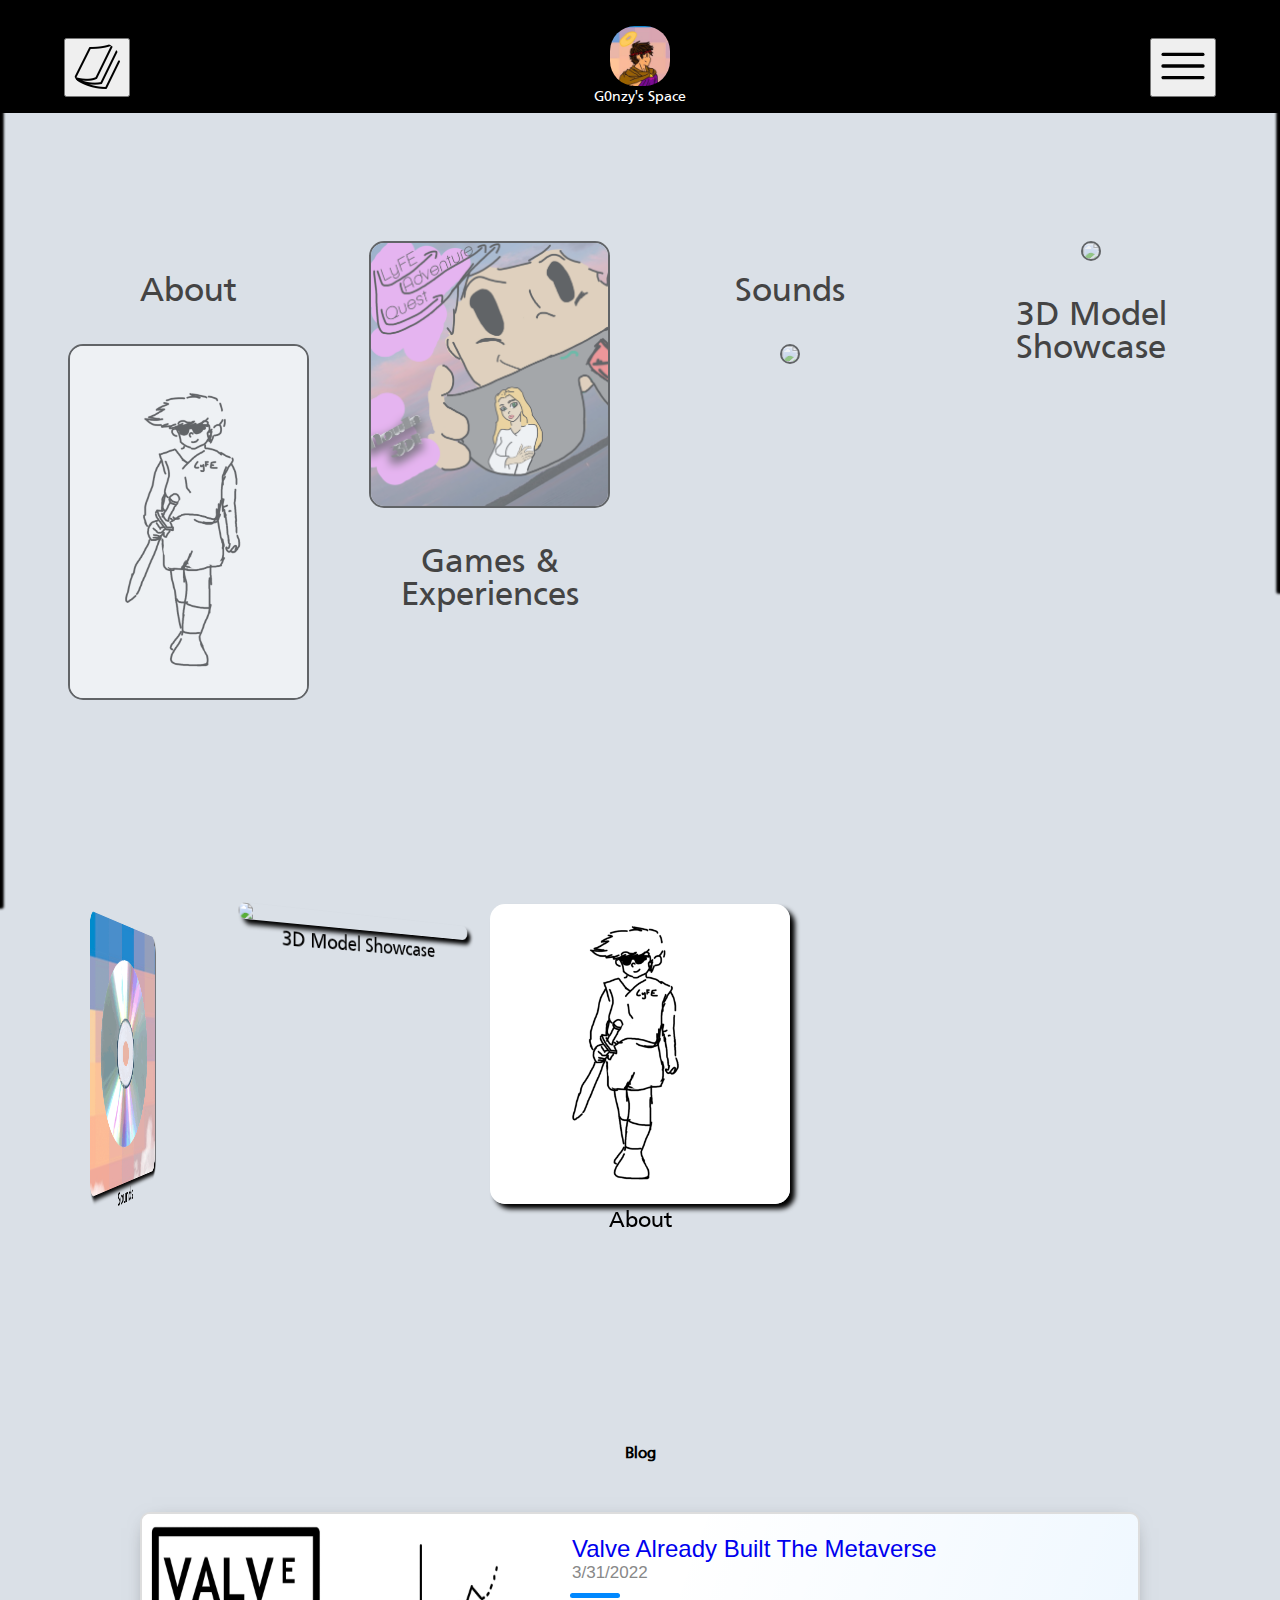
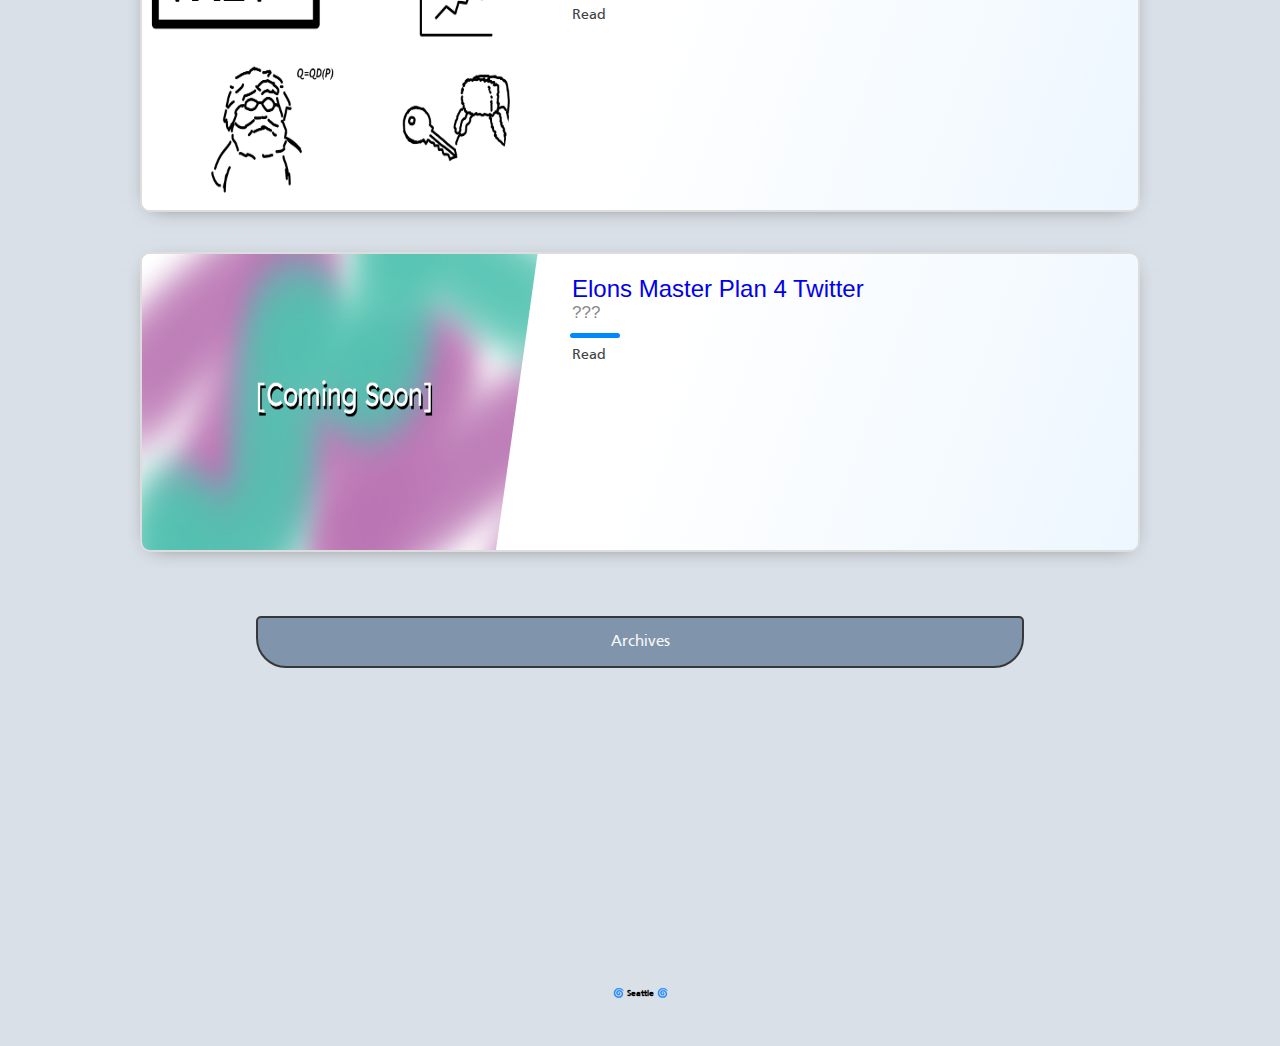
==== index.html @ b40c7e5c "whoa there buddy" ====
<!DOCTYPE html>
<html lang="en">
<head>
    <meta charset="UTF-8">
    <meta http-equiv="X-UA-Compatible" content="IE=edge">
    <meta name="viewport" content="width=device-width, initial-scale=1.0">
    <title>/ G 0 n Z y /</title>
    <link rel="stylesheet" href="./sand.css">
    <link rel="stylesheet" href="https://unpkg.com/swiper/swiper-bundle.min.css"/>
    <link rel="icon" href="./img/iconHalo.png">
  
</head>
<body>
    

<!-- 
  Cache Busting
  https://stackoverflow.com/questions/7671168/why-adding-version-number-to-css-file-path
 -->
  
<!-- HEADER -->

<div class="navBarMain"  >

    <div class="navbar navB1">
       <button class="linkBoi"  onclick="openNav()">
            <img class="headerImgL" src="./img/navIcons/icons8-magazine-100.png"> 
            
       </button>
       <p class="headerTxtSpace">G0nzy</p>   
      </div>


      <div class="navbar navB2">
        <a class="linkBoi" href="./index.html">
            <img class="headerImg" src="./img/iconHalo.png">  
            <p class="headerTxt">G0nzy's Space</p>  
        </a> 
        <!-- <a class="linkBoi" href="#news">News</a>
        <a class="linkBoi" href="#contact">Contact</a> -->
      </div>


      <div class="navbar navB3">
        <button class="linkBoi" onclick="openNav1()">
            <img class="headerImgR" src="./img/navIcons/icons8-menu-90.svg"> 
              
        </button> 
        <p class="headerTxtSpace">G0nzy</p>   
        <!-- <a class="linkBoi" href="#news">News</a>
        <a class="linkBoi" href="#contact">Contact</a> -->
      </div>
    
    </div>
    
    
<!-- LEFT SIDE NAV -->


<div id="mySidebar" class="sidebar">
  <a href="javascript:void(0)" class="closebtn" onclick="closeNav()">&times;</a>
  <div >
  <p id="slideHeading">🚀Announcements🚀</p>
  <hr class="slideDivider">
</div>

<div class="zigZag">
  <!-- <p class="announceHeader">nothing to see here ;)</p> -->
  



<div class="projcard-container">
		
  <a class="cardLink" href="./test.html">  
    <div  class="projcard projcard-red">
      <div class="projcard-innerbox">
        <img class="projcard-img" src="./img/blogArt/valveMeta.jpg" />
        <div class="projcard-textbox">
          <div class="projcard-title">Valve Meta</div>
          <div class="projcard-subtitle">5/3/2022</div>
          <div class="projcard-bar"></div>
          <div class="projcard-description">Read</div>
          <!-- <div class="projcard-tagbox">
            <span class="projcard-tag">PHP</span>
            <span class="projcard-tag">SQL</span>
            <span class="projcard-tag">Database</span>
          </div> -->
        </div>
      </div>
    </div>
  </a>

</div>


<div class="blogCardsGO">

  <div class="card">
    <a class="cardLink" href="./test.html">
      <img class="blogImgGO" src="./img/blogArt/valveMeta.jpg">
      <p class="blogDate">5/3/2022</p>
      <p class="blogTitle">Valves Metaverse</p>
    </a>
  </div>


</div>
</div>

</div>


<!-- END OF LEFT SIDE NAV -->




<!-- RIGHT SIDE NAV -->


<div id="mySidebar1" class="sidebar1">
  <a href="javascript:void(0)" class="closebtn1" onclick="closeNav1()">&times;</a>

  <div >
    <div class="linkMenu">
  <a  id="redfinger" href="./aboutMeNew.html"> About Me </a>
</div>

<div class="linkMenu">
  <a  id="redfinger" href="./test.html"> Games & Experiences </a>
</div>

  <div class="linkMenu">
  <a  id="redfinger" href="./test.html"> Sounds </a>
</div>

  <div class="linkMenu">
  <a id="redfinger" href="./test.html"> 3D Model Showcase </a>
</div>

  <div class="linkMenu goldfinger">
  <a id="redfinger" href="./newLinkTree.html"> Link Tree </a>
</div>

</div>


</div>


<!-- End of Header -->









    

<!-- SUBHEADING SOME CONTACT INFO -->
          <!-- <div>
             <p class='fade-in'id="mainSubHead1">Web Spaces // Mixed Reality Experiences</p>
             <p class='fade-in'id="mainSubHead2">Web3 & Metaverse Development</p>
             <hr class='fade-in'id="subUnder">
         </div> 
 -->

        


        <!-- Mobile Sub Head -->
        
  <!-- <p id="headerText" class="fade-in">WEB SPACES // MIXED REALITY EXPERIENCES</p>		
  <p id="underHeaderText" class="fade-in">WEB3 & METAVERSE DEVELOPMENT</p>		
  </div> -->



  
<!-- END OF HEADER -->
<!-- END OF SUBHEADING CONTACT -->






<!-- PORTALS -->

<div class="containerMan">

    <div class="column portalHover">
          <p class="portalText">About</p>
          <img id="portalSector1"  src="./img/heroCopy.png" onclick="window.location.href='./aboutMeNew.html';">
          </div>
    
    <div class="column portalHover">
          <img id="portalSector2"src="./img/nowIn3D.png" onclick="window.location.href='./test.html';">
          <p class="portalText">Games & Experiences</p>
          </div>
             
    <div class="column portalHover"> <p class="portalText">Sounds</p>
          <img id="portalSector3"src="./img/cd.gif" onclick="window.location.href='./test.html';">
          </div> 
    
    <div class="column portalHover"> <img  id="portalSector4" src="./img/models/placeHolder.gif" onclick="window.location.href='./test.html';">
          <p class="portalText">3D Model Showcase</p>
          </div> 
  
  </div>



 <!-- SWIPER -->
 <div class="swiper mySwiper">
  <div class="swiper-wrapper">
    <div class="swiper-slide">
      <a href="./aboutMeNew.html"> <img class="fade-in swiperImg"src="./img/mobileImg/hero.png" /> </a>
      <p id="portalTag" class="fade-in">About</p>
    </div>
    <div class="swiper-slide">
     <a href="./test.html"> <img class="fade-in swiperImg" src="./img/mobileImg/questGO.png" /> </a>
      <p id="portalTag" class="fade-in">Games & Experiences</p>
    </div>
    <div class="swiper-slide">
      <a href="./test.html"> <img class="fade-in swiperImg"src="./img/mobileImg/cdGO.gif"> </a>
      <p id="portalTag"class="fade-in">Sounds</p>
    </div>
    <div class="swiper-slide">
      <a href="./test.html"> <img class="fade-in swiperImg" src="./img/models/placeHolder.gif" /> </a>
      <p id="portalTag"class="fade-in">3D Model Showcase</p>
    </div>
  </div>
</div>



<!-- **Swiper CSS needs to stay here for some reason** -->
<style>
  .swiper {
  width: 100%;
  padding-top: 50px;
  padding-bottom: 50px;
  
  
}

.swiper-slide {
  background-position: center;
  background-size: cover;
  width: 300px;
  height: 300px;
  
  
}

.swiperImg {
  display: block;
  width: 100%;
  border-radius: 15px;
  /* box-sizing: border-box; */
  box-shadow: 5px 5px 5px  black; 
}
</style>
<!-- Swiper CSS Read above -->
<!-- END SWIPER -->

  <!-- END OF PORTALS -->


<!-- JOIN DISCORD -->





<!-- 

<div id="holdingButtonGO" class="fade-in">                  
  <button class="goBTN" onclick="window.location.href='./newLinkTree.html';">Links</button>          
</div>



<div id="holdingButton">                  
  <button class="btn" onclick="window.location.href='./newLinkTree.html';">Links</button>          
</div>  -->


<!-- <div class="discordBtn">
  <a href="https://discord.gg/7JZD6umsdY" class="discordBTNText">G0nZy's Discord</a>
</div>   -->


  <!-- END OF DISCORD -->
  

<!-- <div class="projcard-tagbox">
            <span class="projcard-tag">PHP</span>
            <span class="projcard-tag">SQL</span>
            <span class="projcard-tag">Database</span>
          </div> -->




<!-- DEV LOGS -->
<p class="blogHeader">Blog</p>

<!-- <button class="catalogBTN"> Check out the catalog </button> -->


 <div class="projcard-container">


		<!--
  <a class="cardLink" href="./test.html">  
    <div  class="projcard projcard-red">
      <div class="projcard-innerbox">
        <img class="projcard-img" src="./img/blogArt/blogPlaceholder1.png" />
        <div class="projcard-textbox">
          <div class="projcard-title">Elons Master Plan 4 Twitter</div>
          <div class="projcard-subtitle">5/3/2022</div>
          <div class="projcard-bar"></div>
          <div class="projcard-description">Read</div>
          
        </div>
      </div>
    </div>
  </a> -->


  <a class="cardLink" href="./journal/entry1.html"> 
    <div class="projcard projcard-blue">
      <div class="projcard-innerbox">
        <img class="projcard-img" src="./img/blogArt/valveMeta.jpg" />
        <div class="projcard-textbox">
          <div class="projcard-title">Valve Already Built The Metaverse</div>
          <div class="projcard-subtitle">3/31/2022</div>
          <div class="projcard-bar"></div>
          <div class="projcard-description">Read</div>
          <!-- <div class="projcard-tagbox">
            <span class="projcard-tag">metaverse</span>
            <span class="projcard-tag">CSS</span>
          </div> -->
        </div>
      </div>
    </div>
  </a>


<a class="cardLink" href="./test.html"> 
  <div class="projcard projcard-blue">
    <div class="projcard-innerbox">
      <img class="projcard-img" src="./img/blogArt/blogPlaceholder1.png" />
      <div class="projcard-textbox">
        <div class="projcard-title">Elons Master Plan 4 Twitter</div>
        <div class="projcard-subtitle">???</div>
        <div class="projcard-bar"></div>
        <div class="projcard-description">Read</div>
        <!-- <div class="projcard-tagbox">
          <span class="projcard-tag">metaverse</span>
          <span class="projcard-tag">CSS</span>
        </div> -->
      </div>
    </div>
  </div>
</a>


  
  
</div>
<!-- END OF DESKTOP DEV LOG -->

<!-- Mobile Dev Log -->
<div class="blogCardsGO">

  <!-- <div class="card">
    <a class="cardLink" href="./test.html">
      <img class="blogImgGO" src="./img/blogArt/blogPlaceholder1.png">
      <p class="blogDate">5/3/2022</p>
      <p class="blogTitle">Elons Master Plan 4 Twitter</p>
    </a>
  </div> -->

  <div class="card">
    <a class="cardLink" href="./journal/entry1.html">
      <img class="blogImgGO" src="./img/blogArt/valveMeta.jpg">
      <p class="blogDate">3/31/2022</p>
      <p class="blogTitle">Valve Already Built The Metaverse</p>
    </a>
  </div>


<div class="card">
  <a class="cardLink" href="./test.html">
    <img class="blogImgGO" src="./img/blogArt/blogPlaceholder1.png">
    <p class="blogDate">???</p>
    <p class="blogTitle">Elons Master Plan 4 Twitter</p>
  </a>
</div>



  





</div>

<!-- end of mobile dev log -->


<div class="devArchiveBTN">
  <a href="./journal/devLogs.html" class="devArchiveBTNText">Archives</a>
</div>  

<!-- END OF DEV LOGS -->




<!-- SPACERS AND FOOTER -->
<p id="spacer">blank</p>
<p id="spacer">blank</p>
<p id="spacer">blank</p>
<p id="spacer">blank</p>
<p id="footTagLine"><span></span> 🌀 Seattle 🌀 <span></span></p>
<!-- <p id="footTagLine">Seattle<span></span></p> -->
<p id="spacer">blank</p>
<!-- 🌀 -->

<!-- END OF SPACERS AND FOOTER -->




<script src="https://unpkg.com/swiper/swiper-bundle.min.js"></script>
<script src="./sand.js"></script>
</body>
</html>
---- sand.css ----
@font-face {
  font-family: Frutiger;
  src: url(./fonts/Frutiger.ttf);
}
@font-face {
  font-family: Lexend;
  src: url(./lexend/static/Lexend-Medium.ttf);
  }
  

body {


  background-color: rgb(218, 224, 231); 
  /* background-image: url(../../img/static.png); */
  /* background-image: url(./img/static4.png); */
  font-family: Frutiger; 
  margin: 0;
 

}


/* START OF NAVBAR */



* {
  box-sizing: border-box;
}


.navBarMain{
  background-color: black;
  padding-top: 1%;
  
  padding-top: 2%;
}


.navBarMain:after {


  content: "";
  display: table;
  clear: both;
 

}

        .headerTxt{

            color: white;
            padding: 0;
            margin: 0;
            font-size: 15px;

        }

        .headerTxtSpace{
          opacity: 0;
          padding: 0;
            margin: 0;
            cursor: default;
        }


        .headerImg{

             width: 60px;
            border-radius: 25px;
            margin: 0;
            

        }
        .headerImgL{

        width: 50px;
        border-radius: 25px;
        /* padding-bottom: 18px; */
        margin: 0;

        }

.headerImgR{

width: 50px;
border-radius: 25px;

}

        
        
        
        .navbar {
        

          float: left;
          width: 33.33%;
          text-align: center;
          background-color: black;
          /* padding-top: 2%; */
          position: foxed;
          top: 0;
          z-index: 1;
          
          
          
          
        }


.navB1{
  text-align: left;
  padding-left: 5%;
  /* padding-bottom: 1%; */
  padding-top: 1%;
  
  
}
.navB2{
  text-align: center;
  color: white;
  font-family: Frutiger;
  
}
.navB3{
  text-align: right;
  padding-right: 5%;
  padding-top: 1%;
  
}

        
        .linkBoi {
        
          text-decoration: none;
          cursor: pointer;
          
        
        } 
        
        
        
/* Left Side Nav */
/* study this  and look into event listeners rather than onclick events
https://stackoverflow.com/questions/46855118/click-anywhere-to-close-side-navbar-javascript */

.sidebar {
height: 100%; /* 100% Full-height */
width: 0; /* 0 width - change this with JavaScript */
position: sticky; /* Stay in place */
position: fixed;
z-index: 100; /* Stay on top */
top: 0;
left: 0;
/* background-color: #8B8B8B;  */
background-color: rgb(139, 139, 139, .85);

overflow-x: hidden; /* Disable horizontal scroll */
padding-top: 60px; /* Place content 60px from the top */
 /* 0.5 second transition effect to slide in the sidebar */
border-bottom-right-radius: 25px;
box-shadow: 0 5px 3px 3px black, 0 5px 3px 3px black;
}

@media screen and (max-height: 450px) {
.sidebar {padding-top: 15px;}
.sidebar {font-size: 18px;}
} 


.sidebar {
/* padding: 8px 8px 8px 32px; */
text-decoration: none;
font-size: 25px;
/* color: #818181; */
display: block;

} 

.closebtn{
position: absolute;
top: 0;
right: 25px;
font-size: 36px;
/* margin-left: 50px; */
color: white;
}



#slideHeading{


  background-color: #A4A7AA;
  text-align: center;
  box-shadow: 5px 5px 5px;
  
  border-radius: 15px;
  

}

.slideDivider{

  box-shadow: 5px 5px 5px;
  padding-top: 2px;

}


.zigZag{
  text-align: center;
  
  margin-right: 5%;
  margin-left: 5%;
}

.announceHeader{
  font-size: 20px;
  color: aquamarine;
}


/* END OF LEFT SIDE NAV */



/* RIGHT SIDE NAV */


  .sidebar1 {
  height: 65%; /* 100% Full-height */
  width: 0; /* 0 width - change this with JavaScript */
  position: sticky; /* Stay in place */
  position: fixed;
  z-index: 100; /* Stay on top */
  top: 0;
  right: 0;
  /* background-color: #8B8B8B;  */
  background-color: rgb(139, 139, 139, .98);
 
  overflow-x: hidden; /* Disable horizontal scroll */
  padding-top: 60px; /* Place content 60px from the top */
   /* 0.5 second transition effect to slide in the sidebar */
  border-bottom-left-radius: 25px;
  box-shadow: 0 5px 3px 3px black, 0 5px 3px 3px black;
}

@media screen and (max-height: 450px) {
  .sidebar1 {padding-top: 15px;}
  .sidebar1 {font-size: 18px;}
} 


.sidebar1 {
  /* padding: 8px 8px 8px 32px; */
  text-decoration: none;
  font-size: 25px;
  /* color: #818181; */
  display: block;
 
} 

.closebtn1{
  position: absolute;
  top: 0;
  right: 25px;
  font-size: 36px;
  
  color: white;
  
}



.linkMenu{
  margin-top: 5%;
  color: #F18090;
  margin-left: 1%;
  text-decoration: none;
  text-align: center;
}

#redfinger{
  color: #85D4B8;
  
 
  border-radius: 25px;
  padding-left: 3px;
  padding-right: 3px;
}

/* .goldfinger{

  margin-top: 10%;

} */
  

/* END OF RIGHT SIDE NAV */

/* END OF NAVBAR */





/* START OF HEADING */
#mainSubHead1{

  text-align: center;
  font-size: 24px;
  margin-top: 10px;
  font-size: 25px;
  font-weight: 500px;
  /* font-family: Helvetica Neue, Helvetica, Arial, sans-serif; */
  font-family: Frutiger; 
  color: #030303;
  


  
}
#mainSubHead2{


  text-align: center;
  font-size: 13px;
  font-size: 25px;
  
  /* font-family: Helvetica Neue, Helvetica, Arial, sans-serif; */
  font-family: Frutiger; 
  color: #030303;
}
#subUnder{

  /* width: 50%; */
  margin-left: 25%;
  margin-right: 25%;
  opacity: 100%;
  font-size: 25px;
   font-family: fantasy;
   font-weight: 900px;
   color: #030303;

}


/* Contact Me Button */
#holdingButton{
      
  margin-top: 25px;

  display: block;
  margin: auto;
  text-align: center;
  /* margin-left: 50%; */
  font-family: Frutiger;
  color: #030303;

}

.btn {
margin-top: 25px;
color:inherit;
/* font-family:inherit;
font-size: inherit; */
background: rgb(249,96,116);
/* background:rgb(0, 58, 105); */
color: black;
padding: 0.3rem 3.4rem;
border: 2px solid black;
margin-right: 2.6rem;
box-shadow: 0 0 0 black;
transition: all 0.2s;
display: block;
margin: auto;
text-align: center;
opacity: 75%;
border-radius: 25px;
color: #282828;
cursor: pointer;
} 


.btn:hover {
box-shadow: 0.4rem 0.4rem 0 rgb(169, 99, 179);
transform: translate(-0.4rem, -0.4rem);
opacity: 100%;

}
/* End of Contact Me Button */




      /* Mobile HEADER*/
  #headerText {
    text-align: center;
    /* font-family: Consolas; */
    margin-top: 15px;
      font-size: 15px;
      /* font-family: fantasy; */
      font-weight: 900;
      /* font-family: 'Trebuchet MS', sans-serif; */
      /* font-family: Helvetica Neue, Helvetica, Arial, sans-serif; */
     
}

      #underHeaderText {
      text-align: center;
      /* font-family: Consolas; */
      /* font-family: fantasy; */
      font-size: 11px;
      font-weight: 900;
      /* font-family: 'Trebuchet MS', sans-serif; */
      /* font-family: Helvetica Neue, Helvetica, Arial, sans-serif; */
      
      margin-bottom: 25px;
}
  /* END OF HEADER */
 

#holdingButtonGO{

  display: block;
  margin: auto;
  text-align: center;
  

}

.goBTN {

color:inherit;
/* font-family:inherit;
font-size: inherit; */
background: rgb(249,96,116);
/* background:rgb(0, 58, 105); */
color: black;
padding-left: 15%;
padding-right: 15%;
padding-top: 3%;
padding-bottom: 3%;
border: 2px solid black;
margin-right: 2.6rem;
box-shadow: 0 0 0 black;
transition: all 0.2s;
display: block;
margin: auto;
text-align: center;

border-radius: 15px;
opacity: 75%;
} 

.goBTN:hover {
box-shadow: 0.4rem 0.4rem 0 rgb(169, 99, 179);
transform: translate(-0.4rem, -0.4rem);
opacity: 90%;
}
/* end of mobile heading */


/* END OF HEADING */






/* PORTALS */


.containerMan{

    display: flex;
    margin-bottom: 150px;
    margin-top: 10%;
    margin-right: 3%;
    margin-left: 3%;
    }
  
    .column{
  
       flex: 25%;
       /* padding: 5px;  */
       text-align: center;
       
       
  
    }
    .portalHover{
      transition: all .7s ease-in-out;
    }
    .portalHover:hover{
  
      transform: scale(1.2);
  
    }
  
    #portalSector1{
  
      width: 80%;
      border: 2px solid black;
      border-radius: 15px;
      opacity: 55%;
      
  
    }
  
    #portalSector1:hover {
     cursor: pointer;
     opacity: 100%;
  
    }  
  
    #portalSector2{
  
  width: 80%;
  border: 2px solid black;
  border-radius: 15px;
  opacity: 55%;
  
  }
   #portalSector2:hover {
     cursor: pointer;
     opacity: 100%;
    }  
  
  #portalSector3{
  
  width: 80%;
  border: 2px solid black;
  border-radius: 15px;
  opacity: 55%;
  
  }
  #portalSector3:hover {
    cursor: pointer;
     opacity: 100%;
    } 
  
  #portalSector4{
  
  width: 80%;
  border: 2px solid black;
  border-radius: 15px;
  opacity: 55%;
  
  }
  #portalSector4:hover {
    cursor: pointer;
     opacity: 100%;
     
    }  
  
    .portalText{
      font-size: 35px;
      font-weight: 900px;
      
      color: #444444;
  
    }
  
 /* END OF PORTALS */
 

/* swiper */



#portalTag {
  text-align: center;
  font-size: 23px;
  color: black;
  font-weight: 500;
  
  margin-top: 2%}

    #portalTag {         
    margin: 300px auto;         
    text-align: center;         
    color: white;         
    font-size: 8em;         
    transition: 0.5s;         
    font-family: Arial, Helvetica, sans-serif;     }       
    
    #portalTag:hover {         
      text-shadow: 0 1px 0 #ccc, 0 2px 0 #ccc, 0 3px 0 #ccc, 0 4px 0 #ccc, 0 5px 0 #ccc, 0 6px 0 #ccc, 0 7px 0 #ccc, 0 8px 0 #ccc, 0 9px 0 #ccc, 0 10px 0 #ccc,  0 11px 0 #ccc, 0 12px 0 #ccc, 0 20px 30px rgba(0, 0, 0, 0.5);     }

  .swiper-slide  {
  display: block;
  width: 100%;
  
} 

/* end of swiper */


/* Discord Button */


.discordBtn {
  color: white;
}
.discordBtn:hover{
  color: white;
}
.discordBTNText {
color:inherit;
/* font-family:inherit;
font-size: inherit; */
background-color: #7289DA;
/* background:rgb(0, 58, 105); */
color: white;
padding: 1rem 5rem;
border: 2px solid black;
margin-right: 2.6rem;
box-shadow: 0 0 0 black;
transition: all 0.2s;
display: block;
margin: auto;
text-align: center;

opacity: 75%;
border-radius: 10px;
margin-top: 15%;
margin-bottom: 15%;
margin-left: 20%;
margin-right: 20%;
} 


.discordBTNText:hover {
box-shadow: 0.4rem 0.4rem 0 rgb(44, 47, 51);
transform: translate(-0.4rem, -0.4rem);
opacity: 100%;

}

.discordBTNText, .discordBTNText:hover{
  color: white;
  text-decoration: none;
}



/* End of Discord Button */



/* Dev Log Main */
.blogHeader{
  margin-top: 15%;
  text-align: center;
 
  font-weight: 600;
  margin-left: 5%;
  margin-right: 5%;
}

.catalogBTN{
  display: block;
  margin: 0;
}


/* Desktop Dev Log */

.projcard-container {
  margin: 50px 0;
  }
  
  /* Actual Code: */
  .projcard-container,
  .projcard-container * {
  box-sizing: border-box;
  }
  .projcard-container {
  margin-left: auto;
  margin-right: auto;
  width: 1000px;
  }
  .projcard {
  position: relative;
  width: 100%;
  height: 300px;
  margin-bottom: 40px;
  border-radius: 10px;
  background-color: #fff;
  border: 2px solid #ddd;
  font-size: 18px;
  overflow: hidden;
  cursor: pointer;
  box-shadow: 0 4px 21px -12px rgba(0, 0, 0, .66);
  transition: box-shadow 0.2s ease, transform 0.2s ease;
  }
  .projcard:hover {
  box-shadow: 0 34px 32px -33px rgba(0, 0, 0, .18);
  transform: translate(0px, -3px);
  }
  .projcard::before {
  content: "";
  position: absolute;
  top: 0;
  right: 0;
  bottom: 0;
  left: 0;
  background-image: linear-gradient(-70deg, #424242, transparent 50%);
  opacity: 0.07;
  }
  .projcard:nth-child(2n)::before {
  background-image: linear-gradient(-250deg, #424242, transparent 50%);
  }
  .projcard-innerbox {
  position: absolute;
  top: 0;
  right: 0;
  bottom: 0;
  left: 0;
  }
  .projcard-img {
  position: absolute;
  height: 300px;
  width: 400px;
  top: 0;
  left: 0;
  transition: transform 0.2s ease;
  }
  .projcard:nth-child(2n) .projcard-img {
  left: initial;
  right: 0;
  }
  .projcard:hover .projcard-img {
  transform: scale(1.05) rotate(1deg);
  }
  .projcard:hover .projcard-bar {
  width: 70px;
  }
  .projcard-textbox {
  position: absolute;
  top: 7%;
  bottom: 7%;
  left: 430px;
  width: calc(100% - 470px);
  font-size: 17px;
  }
  .projcard:nth-child(2n) .projcard-textbox {
  left: initial;
  right: 430px;
  }
  .projcard-textbox::before,
  .projcard-textbox::after {
  content: "";
  position: absolute;
  display: block;
  background: #ff0000bb;
  background: #fff;
  top: -20%;
  left: -55px;
  height: 140%;
  width: 60px;
  transform: rotate(8deg);
  }
  .projcard:nth-child(2n) .projcard-textbox::before {
  display: none;
  }
  .projcard-textbox::after {
  display: none;
  left: initial;
  right: -55px;
  }
  .projcard:nth-child(2n) .projcard-textbox::after {
  display: block;
  }
  .projcard-textbox * {
  position: relative;
  }
  .projcard-title {
  font-family: 'Voces', 'Open Sans', arial, sans-serif;
  font-size: 24px;
  }
  .projcard-subtitle {
  font-family: 'Voces', 'Open Sans', arial, sans-serif;
  color: #888;
  }
  .projcard-bar {
  left: -2px;
  width: 50px;
  height: 5px;
  margin: 10px 0;
  border-radius: 5px;
  background-color: #424242;
  transition: width 0.2s ease;
  }
  .projcard-blue .projcard-bar { background-color: #0088FF; }
  .projcard-blue::before { background-image: linear-gradient(-70deg, #0088FF, transparent 50%); }
  .projcard-blue:nth-child(2n)::before { background-image: linear-gradient(-250deg, #0088FF, transparent 50%); }
  .projcard-red .projcard-bar { background-color: #D62F1F; }
  .projcard-red::before { background-image: linear-gradient(-70deg, #D62F1F, transparent 50%); }
  .projcard-red:nth-child(2n)::before { background-image: linear-gradient(-250deg, #D62F1F, transparent 50%); }
  .projcard-green .projcard-bar { background-color: #40BD00; }
  .projcard-green::before { background-image: linear-gradient(-70deg, #40BD00, transparent 50%); }
  .projcard-green:nth-child(2n)::before { background-image: linear-gradient(-250deg, #40BD00, transparent 50%); }
  .projcard-yellow .projcard-bar { background-color: #F5AF41; }
  .projcard-yellow::before { background-image: linear-gradient(-70deg, #F5AF41, transparent 50%); }
  .projcard-yellow:nth-child(2n)::before { background-image: linear-gradient(-250deg, #F5AF41, transparent 50%); }
  .projcard-orange .projcard-bar { background-color: #FF5722; }
  .projcard-orange::before { background-image: linear-gradient(-70deg, #FF5722, transparent 50%); }
  .projcard-orange:nth-child(2n)::before { background-image: linear-gradient(-250deg, #FF5722, transparent 50%); }
  .projcard-brown .projcard-bar { background-color: #C49863; }
  .projcard-brown::before { background-image: linear-gradient(-70deg, #C49863, transparent 50%); }
  .projcard-brown:nth-child(2n)::before { background-image: linear-gradient(-250deg, #C49863, transparent 50%); }
  .projcard-grey .projcard-bar { background-color: #424242; }
  .projcard-grey::before { background-image: linear-gradient(-70deg, #424242, transparent 50%); }
  .projcard-grey:nth-child(2n)::before { background-image: linear-gradient(-250deg, #424242, transparent 50%); }
  .projcard-customcolor .projcard-bar { background-color: var(--projcard-color); }
  .projcard-customcolor::before { background-image: linear-gradient(-70deg, var(--projcard-color), transparent 50%); }
  .projcard-customcolor:nth-child(2n)::before { background-image: linear-gradient(-250deg, var(--projcard-color), transparent 50%); }
  .projcard-description {
  z-index: 10;
  font-size: 15px;
  color: #424242;
  height: 125px;
  overflow: hidden;
  text-overflow: ellipsis;
  }
  .projcard-tagbox {
  position: absolute;
  bottom: 3%;
  font-size: 14px;
  cursor: default;
  user-select: none;
  pointer-events: none;
  }
  .projcard-tag {
  display: inline-block;
  background: #E0E0E0;
  color: #777;
  border-radius: 3px 0 0 3px;
  line-height: 26px;
  padding: 0 10px 0 23px;
  position: relative;
  margin-right: 20px;
  cursor: default;
  user-select: none;
  transition: color 0.2s;
  }
  .projcard-tag::before {
  content: '';
  position: absolute;
  background: #fff;
  border-radius: 10px;
  box-shadow: inset 0 1px rgba(0, 0, 0, 0.25);
  height: 6px;
  left: 10px;
  width: 6px;
  top: 10px;
  }
  .projcard-tag::after {
  content: '';
  position: absolute;
  border-bottom: 13px solid transparent;
  border-left: 10px solid #E0E0E0;
  border-top: 13px solid transparent;
  right: -10px;
  top: 0;
  }
  
  
  
  /* This code is to prevent the card titles from changing colors after you've click on their link */
  a:visited { text-decoration: none; color:#333d; }
  a:hover { text-decoration: none; color:#333; }
  a:focus { text-decoration: none; color:#333; }
  a:hover, a:active { text-decoration: none; color:#333}
  
  /* Figure out 
  
  
    1. Why image flipped around when adding in A tags
    2. How to make the image go above the card when screen width is changed
    */
  
  
  @media only screen and (max-width: 950px) {
    /* For desktop: */
    .projcard-container{
  
  
  width: auto;
  
    }
     
  
        .projcard-img{
  
         
         width: auto;
         
          
        }
  
  
  
        .projcard-textbox{
  
  
              width: auto;
              clear: both;
  
        }
  
        projcard-title{
          width: auto;
          clear: both;
        }
  
  
        projcard-subtitle{
          width: auto;
          clear: both;
        }
  
  
  
        projcard-bar{
          width: auto;
          clear: both;
        }
        projcard-description{
          width: auto;
          clear: both;
        }
     
        projcard-tagbox{
          width: auto;
          clear: both;
        }
  
  
        projcard-tag{
          width: auto;
          clear: both;
        }
  
  
  
  
      }
  
  /* END OF DESKTOP DEV LOG */
  
    

  /* MOBILE DEV LOG */
  



.blogCardsGO{
  text-align: center;
  margin-left: 6%;
margin-right: 6%;




}



.cardLink{
text-decoration: none;

}



.card{
background-color: #01828242;
/* background-color: #e9ceba; */
border-top-left-radius: 10px;
border-top-right-radius: 10px;
border-bottom-left-radius: 10px;
border-bottom-right-radius: 10px;
/* box-shadow: 0 4px 21px -12px rgba(0, 0, 0, .66);  */
/* box-shadow: 0 5px rgb(49, 49, 49); */
box-shadow: 1px 10px 1px 1px rgba(0, 0, 0, 0.3);
/* border: 5px solid #888; */
margin-bottom: 13%;

}

.blogImgGO {
  max-width: 100%;
  max-height: 100%;
  
  border-top-left-radius: 5px;
  border-top-right-radius: 5px;
  width: 900px;
  /* border-bottom-left-radius: 15px;
  border-bottom-right-radius: 15px; */
  
}

.blogTitle{
font-size: 24px;
margin: 0;
text-align: left;
margin-left: 4%;
font-weight: 600;
color: black;

margin-bottom: 2%;
}

.blogDate{
margin: 0;
width: auto;
font-size: 12px;
text-align: left;
margin-left: 4%;
color: black;
margin-bottom: 1%;
margin-top: 1%;
}

.blogRead{

  font-size: 15px;
  margin: 0;
  text-align: left;
  margin-left: 3%;
  color: black;
}

.blogDescription{
margin: 0;

font-size: 15px;
color: #424242;

overflow: hidden;
text-overflow: ellipsis;
  width: auto;
}



/* Tags */
.card-tagbox {
margin-top: 5%;
bottom: 3%;
font-size: 14px;
cursor: default;
user-select: none;
pointer-events: none;
}
.card-tag {
display: inline-block;
background: #F4ECD9;
color: #777;
border-radius: 3px 0 0 3px;
line-height: 26px;
padding: 0 10px 0 23px;
position: relative;
margin-right: 20px;
cursor: default;
user-select: none;
transition: color 0.2s;
margin: 2%;
}


.card-tag::before {
content: '';
position: absolute;
background: #FFFFFF;
border-radius: 10px;
box-shadow: inset 0 1px rgba(0, 0, 0, 0.25);
height: 6px;
left: 10px;
width: 6px;
top: 10px;
}
.card-tag::after {
content: '';
position: absolute;
border-bottom: 13px solid transparent;
border-left: 10px solid #F4ECD9;
border-top: 13px solid transparent;
right: -10px;
top: 0;
}

.card-tagbox{
        width: auto;
        clear: both;
      }
/* End of Tags */

/* END OF MOBILE DEV LOG */
  
  

 
/* START OF FOOTER */
#footTagLine{
  text-align: center; 
  font-size: 9px;
  font-weight: 700;

}

 #spacer{
   opacity: 0;
 }
/* END OF FOOTER */


/* DESKTOP VIEWING RULES */

@media only screen and (min-width: 1051px) {
  
  
  
  #headerText{
    display: none;
  }
  #underHeaderText{
    display: none;
  }
  #holdingButonGO{
    display: none;
  }

  .goBTN{
    display: none;
  }


  .swiper{
    display: none;
  }

  .card{
    display: none;
  }
  

.discordBtnM{
  display: none;
}
.discordBTNTextM{
  display: none;
}

  
  }
  /* END OF DESKTOP VIEW */
  

  /* MOBILE VIEWING RULES */

  @media only screen and (max-width: 1050px) {


    #mainSubHead1{
      display: none;
    }
  #mainSubHead2{
    display: none;
  }
  #subUnder{
    display: none;
  }
  
  #holdingButton{
    display: none;
  }
  
  .btn{
    display: none;
  }
  
  .containerMan{
    display: none;
  }
  
  .column{
    display: none;
  }
  
  .projcard-container{
      display: none;
    }
  
    

  }
    /* END OF MOBILE VIEWING */






    /* NEW LINK TREE CSS */

    #holdingButtonLink{
      margin-top: 25px;
      display: block;
      margin: auto;
      text-align: center;
      
      }
   
   
   .tLink{
   
      color:inherit;
        background: linen;
        padding: 0.3rem 3.4rem;
        border: 2px solid black;
        margin-right: 2.6rem;
        box-shadow: 0 0 0 black;
        transition: all 0.2s;
        display: block;
        margin: auto;
        text-align: center;
        margin-left: 20%;
        margin-right: 20%;
        margin-top: 3%;
        padding-top: 2%;
        padding-bottom: 2%;
        font-size: 25px;
        border-radius: 15px;
        opacity: 65%;
        
        text-decoration: none;
      }
       
      
   #tLink1:hover {
      transform: scale(1.2);
      margin-bottom: 30px;
      cursor: pointer;
      background-color: #211F1F;
      color: white;
      opacity: 100%;
     text-decoration: underline;
      box-shadow: 0.7rem 0.7rem 0 black;
       transform: translate(-0.7rem, -0.7rem);
     
     } 
     #tLink1:active {
       box-shadow: 0 0 0 black;
       transform: translate(0, 0);
     }
     
     #tLink2:hover {
      transform: scale(1.2);
      margin-bottom: 30px;
      cursor: pointer;
      background-color: #1DA1F2;
      color: white;
      opacity: 100%;
      text-decoration: underline;
      box-shadow: 0.7rem 0.7rem 0 black;
       transform: translate(-0.7rem, -0.7rem);
     } 
     #tLink2:active {
       box-shadow: 0 0 0 black;
       transform: translate(0, 0);
     }
     
     #tLink3:hover {
      transform: scale(1.2);
      margin-bottom: 30px;
      cursor: pointer;
      background-color: #ff5656;
      color: white;
      opacity: 100%;
      text-decoration: underline;
      box-shadow: 0.7rem 0.7rem 0 black;
       transform: translate(-0.7rem, -0.7rem);
     }
     #tLink3:active {
       box-shadow: 0 0 0 black;
       transform: translate(0, 0);
     }
   
     #tLink4:hover {
      transform: scale(1.2);
      margin-bottom: 30px;
      cursor: pointer;
      background: linear-gradient(180deg,#13AFF0, #FF004F);
      color: white;
      opacity: 100%;
      text-decoration: underline;
      box-shadow: 0.7rem 0.7rem 0 black;
       transform: translate(-0.7rem, -0.7rem);
     }
     #tLink4:active {
       box-shadow: 0 0 0 black;
       transform: translate(0, 0);
     }
   
   
     #tLink5:hover {
      transform: scale(1.2);
      margin-bottom: 30px;
      cursor: pointer;
      background-color: #13AFF0;
      color: white;
      opacity: 100%;
      text-decoration: underline;
      box-shadow: 0.7rem 0.7rem 0 black;
       transform: translate(-0.7rem, -0.7rem);
     } 
     #tLink5:active {
       box-shadow: 0 0 0 black;
       transform: translate(0, 0);
     }
     
     #tLink6:hover {
      transform: scale(1.2);
      margin-bottom: 30px;
      cursor: pointer;
      background-color: #404EED;
      color: white;
      opacity: 100%;
      text-decoration: underline;
      box-shadow: 0.7rem 0.7rem 0 black;
       transform: translate(-0.7rem, -0.7rem);
     } 
     #tLink6:active {
       box-shadow: 0 0 0 black;
       transform: translate(0, 0);
     }
     
     #tLink7{
       margin-bottom: 50px;
       
     }
     #tLink7:hover {
      transform: scale(1.2);
      margin-bottom: 50px;
      cursor: pointer;
      /* background-color: #cfc9c9; */
      background-color: rgb(80,80,97);
      color: white;
      opacity: 100%;
      text-decoration: underline;
      box-shadow: 0.7rem 0.7rem 0 black;
       transform: translate(-0.7rem, -0.7rem);
     } 
     #tLink7:active {
       box-shadow: 0 0 0 black;
       transform: translate(0, 0);
       
     }


     /* MEDIA VIEWING SETTINGS */

     
 /* Rules for Desktop */
 @media only screen and (min-width: 851px) {
 
  #holdingButton {
      display: none;
  }
 
  #holdingBox{
     display: none;
  }
 }
 
  /* Rules for Mobile */
  @media only screen and (max-width: 850px) {
  
     .tLink{
       margin-top: 9%;
     }  
  }
  
     /* END OF NEW LINK TREE CSS */



     /* About Me CSS */
     .aboutCrate{
      text-align: center;
  }

  .aboutImg{
      text-align: center;
      width: 50%;
      border-bottom-right-radius: 25px;
      border-bottom-left-radius: 25px;
  }

  .textBox{
      margin-left: 20%;
      margin-right: 20%;
      text-align: left;
      
  }

/* END OF ABOUT ME CSS */




/* START OF JOURNAL ENTRY */

/* JOURNAL PAGE */
/* JOURNAL HEADING */
#journalHeadBox {
  margin-top: 3%;
  /* border: solid; */
  text-align: left;
  margin-left: 5%;
  margin-right: 5%;
  /* background-color: linen; */
  /* border: .5px solid rgb(110, 110, 110); */
  border-bottom-left-radius: 25px;
  border-bottom-right-radius: 25px;
  border-top-left-radius: 2px;
  border-top-right-radius: 2px;
  
}

#journalHeading{
  text-align: center;
  color: #000000;
  margin-top: 4%;
  
  /* background-color: aqua;
  border-radius: 35px; */
  font-weight: bold;
}
#underLineJ{
  margin-left: 8%;
  margin-right:10%;
  
} 
#date{
  margin-left: 10%;
  
}
/* END OF JOURNAL HEADING */




/* JOURNAL BODY MEAT */
#journalHeadBox1 {

  margin-top: 3%;
  border: solid;
  text-align: left;
  margin-left: 6%;
  margin-right: 6%;
  background-color: linen;
  background-color: rgb(242, 223, 206);
  border: .5px solid rgb(110, 110, 110);
  border-bottom-left-radius: 25px;
  border-bottom-right-radius: 25px;
  border-top-left-radius: 10px;
  border-top-right-radius: 10px;
  
  margin-bottom: 25px;
  }

  #journalSubTitle{

      margin-left: 7%;
      text-decoration: underline;
      color: #000000;
      margin-top: 4%;
      
  }

#journalText{
  text-align:left;
  margin-left: 4%;
  margin-right: 2%;
  color: #000000;
  }

.jLinks{
  color: blue;}

  .jLinks:visited{
      text-decoration: none;
      color: blue;
  }

  #journalChapter{
      text-align:left;
      margin-left: 4%;
      margin-right: 2%;
      color: #000000;
      
      text-decoration: underline;
  } 

.textImg{

  display: block;
  margin: auto;
  border-radius: 15px;
  margin-top: 2%;
  max-width: 80%;

}
.textImgT{

  text-align: center;
  font-size: 15px;
  margin-bottom: 2%;
}



.devArchiveBTN {
  color: white;
}
.devArchiveBTN:hover{
  color: white;
}
.devArchiveBTNText {
color:inherit;
/* font-family:inherit;
font-size: inherit; */
background-color: #637b97;
/* background:rgb(0, 58, 105); */
color: white;
padding: 1rem 5rem;
border: 2px solid black;
margin-right: 2.6rem;
box-shadow: 0 0 0 black;
transition: all 0.2s;
display: block;
margin: auto;
text-align: center;

opacity: 75%;
border-top-left-radius: 5px;
border-top-right-radius: 5px;
border-bottom-left-radius: 30px;
border-bottom-right-radius: 30px;
margin-top: 5%;
margin-bottom: 15%;
margin-left: 20%;
margin-right: 20%;
} 


.devArchiveBTNText:hover {
box-shadow: 0.4rem 0.4rem 0 rgb(44, 47, 51);
transform: translate(-0.4rem, -0.4rem);
opacity: 100%;

}

.devArchiveBTNText, .devArchiveBTNText:hover{
  color: white;
  text-decoration: none;
}




/* END OF JOURNAL ENTRIES */
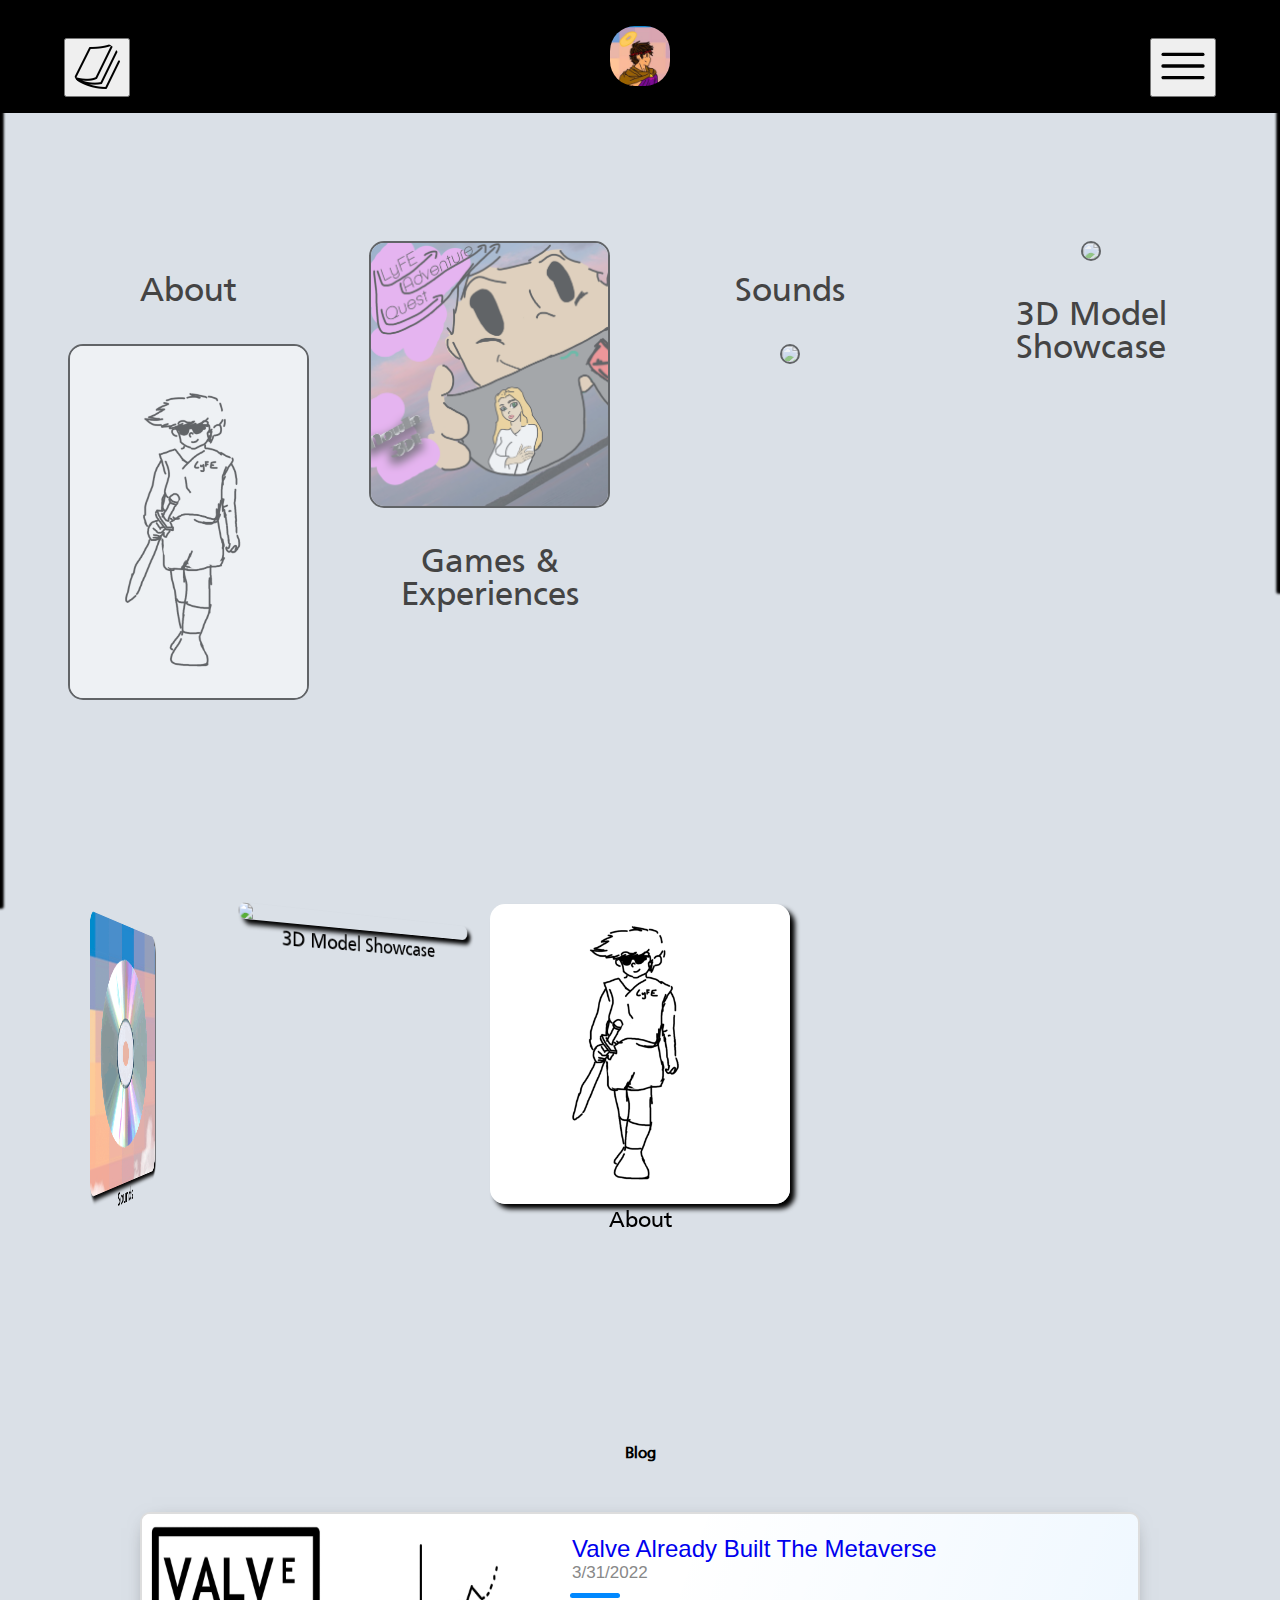
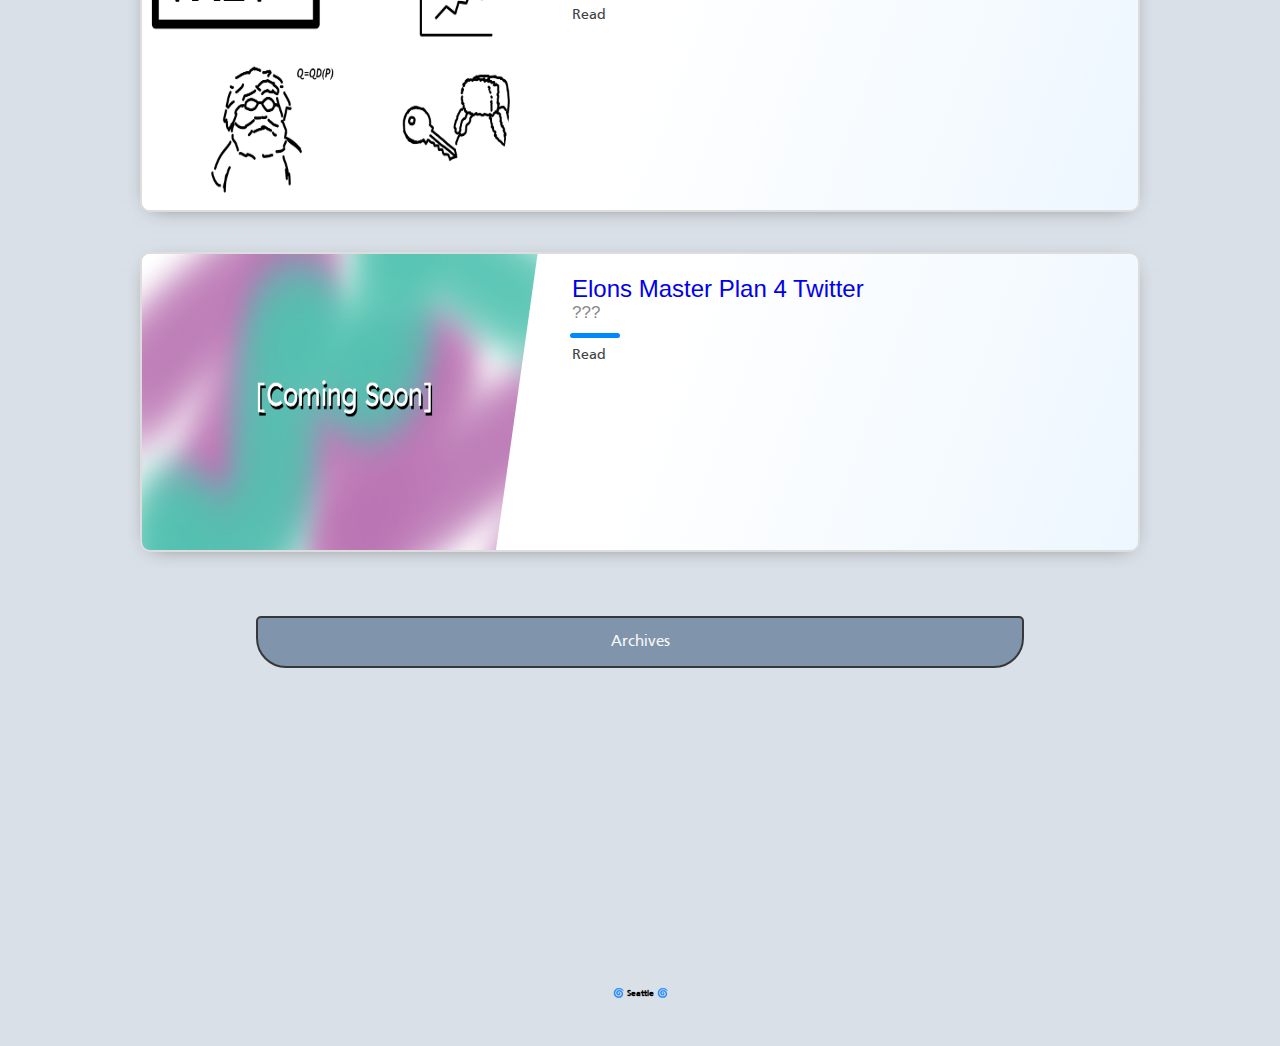
==== commit e3f16f77: "whoa there buddy" ====
--- a/index.html
+++ b/index.html
@@ -34,7 +34,7 @@
       <div class="navbar navB2">
         <a class="linkBoi" href="./index.html">
             <img class="headerImg" src="./img/iconHalo.png">  
-            <p class="headerTxt">G0nzy's Space</p>  
+            <p class="headerTxt"></p>  
         </a> 
         <!-- <a class="linkBoi" href="#news">News</a>
         <a class="linkBoi" href="#contact">Contact</a> -->
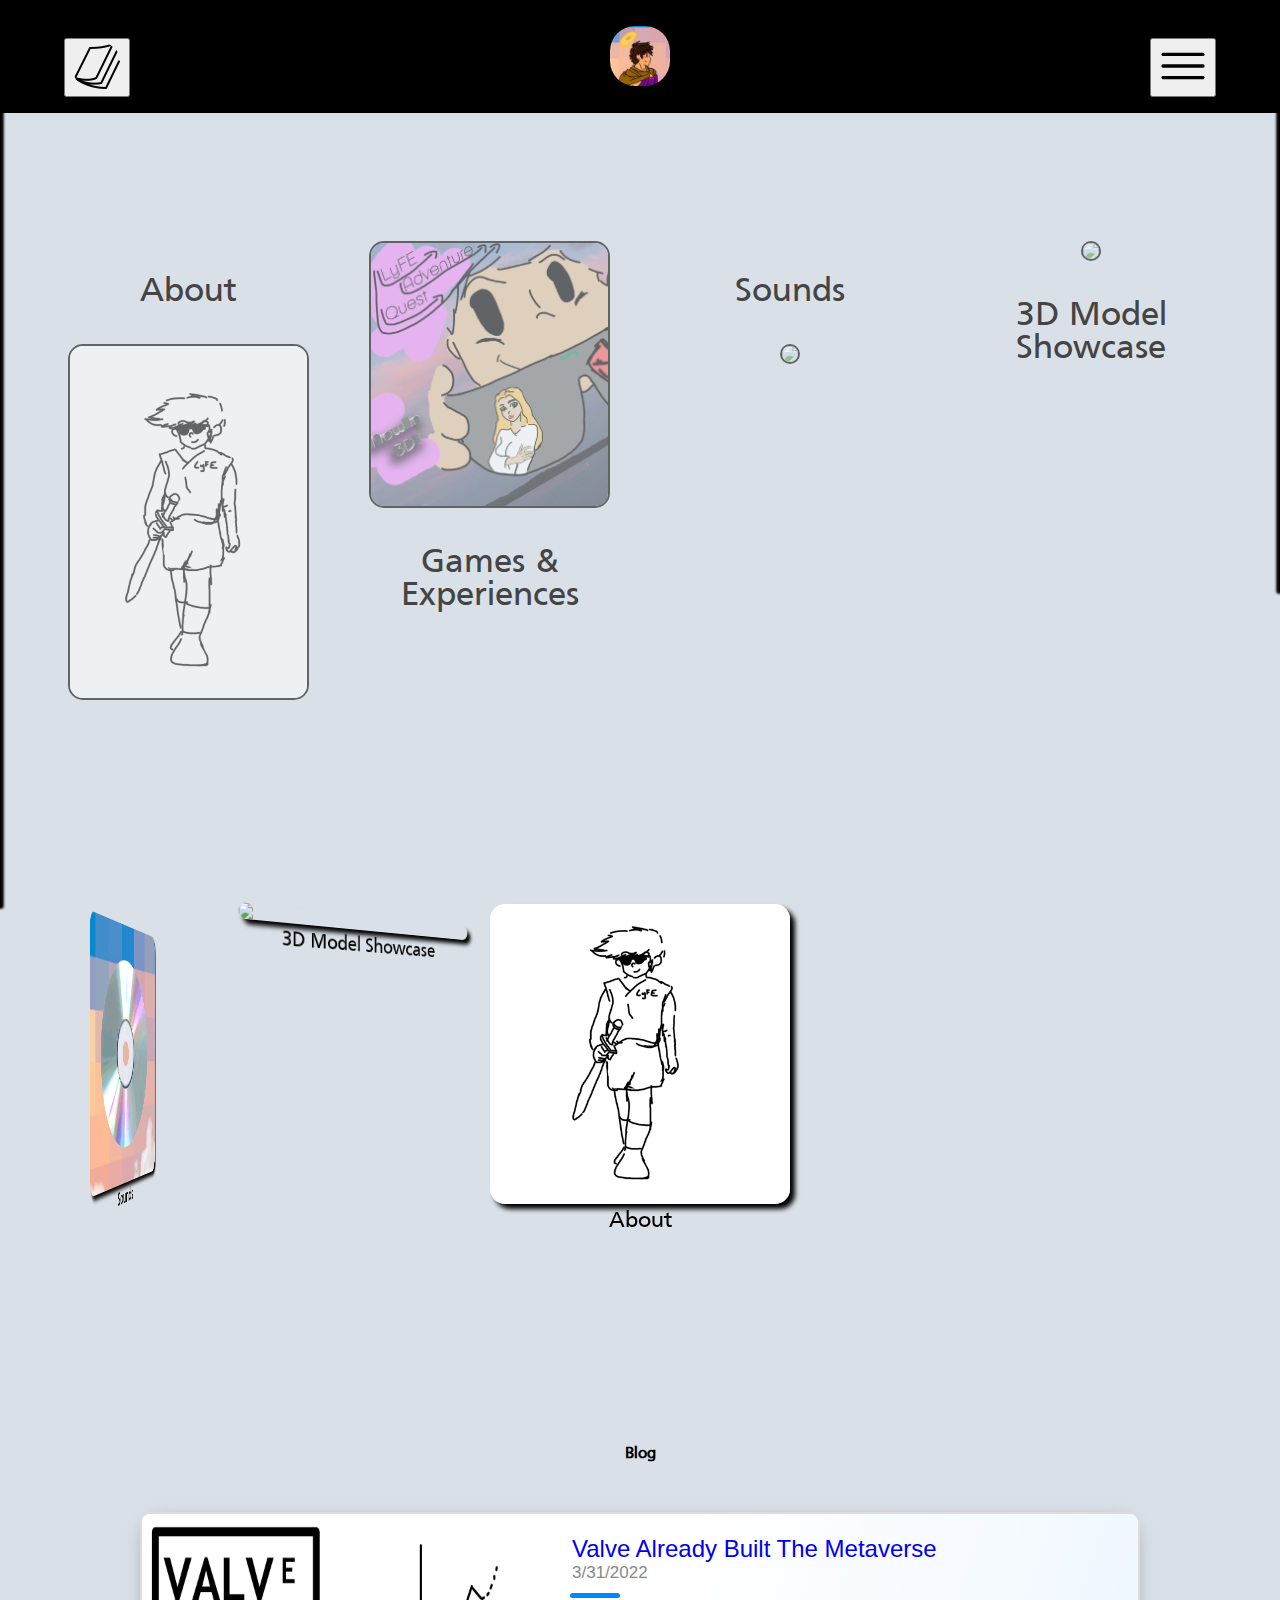
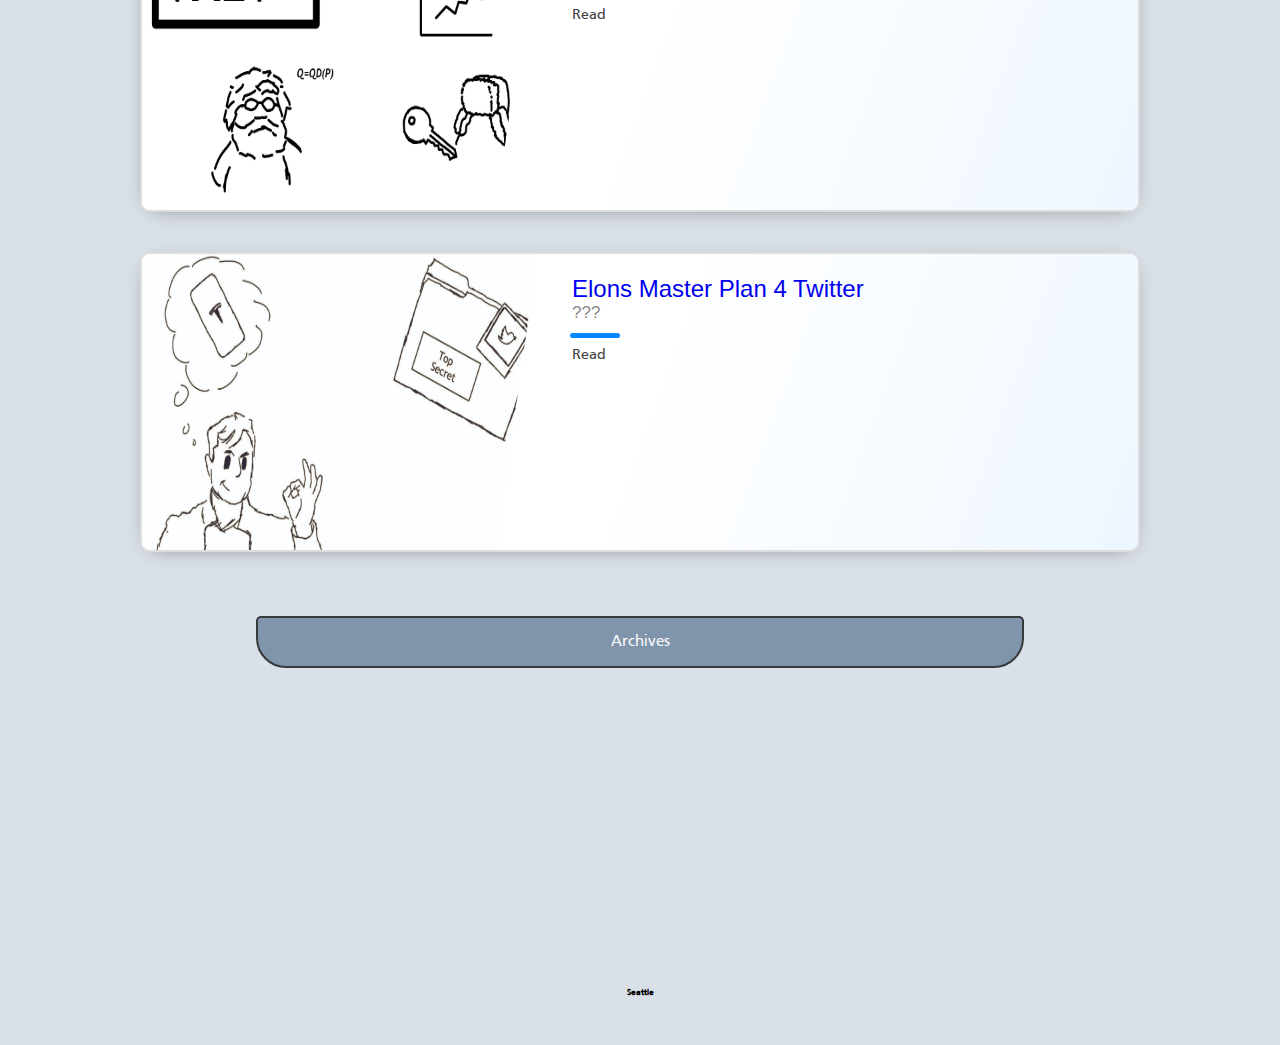
==== commit 7cfd2c71: "whoa there buddy" ====
--- a/index.html
+++ b/index.html
@@ -356,7 +356,7 @@
 <a class="cardLink" href="./test.html"> 
   <div class="projcard projcard-blue">
     <div class="projcard-innerbox">
-      <img class="projcard-img" src="./img/blogArt/blogPlaceholder1.png" />
+      <img class="projcard-img" src="./img/blogArt/Twitter Master Plan.jpg" />
       <div class="projcard-textbox">
         <div class="projcard-title">Elons Master Plan 4 Twitter</div>
         <div class="projcard-subtitle">???</div>
@@ -399,7 +399,7 @@
 
 <div class="card">
   <a class="cardLink" href="./test.html">
-    <img class="blogImgGO" src="./img/blogArt/blogPlaceholder1.png">
+    <img class="blogImgGO" src="./img/blogArt/Twitter Master Plan.jpg">
     <p class="blogDate">???</p>
     <p class="blogTitle">Elons Master Plan 4 Twitter</p>
   </a>
@@ -432,7 +432,7 @@
 <p id="spacer">blank</p>
 <p id="spacer">blank</p>
 <p id="spacer">blank</p>
-<p id="footTagLine"><span></span> 🌀 Seattle 🌀 <span></span></p>
+<p id="footTagLine"><span></span>  Seattle  <span></span></p>
 <!-- <p id="footTagLine">Seattle<span></span></p> -->
 <p id="spacer">blank</p>
 <!-- 🌀 -->
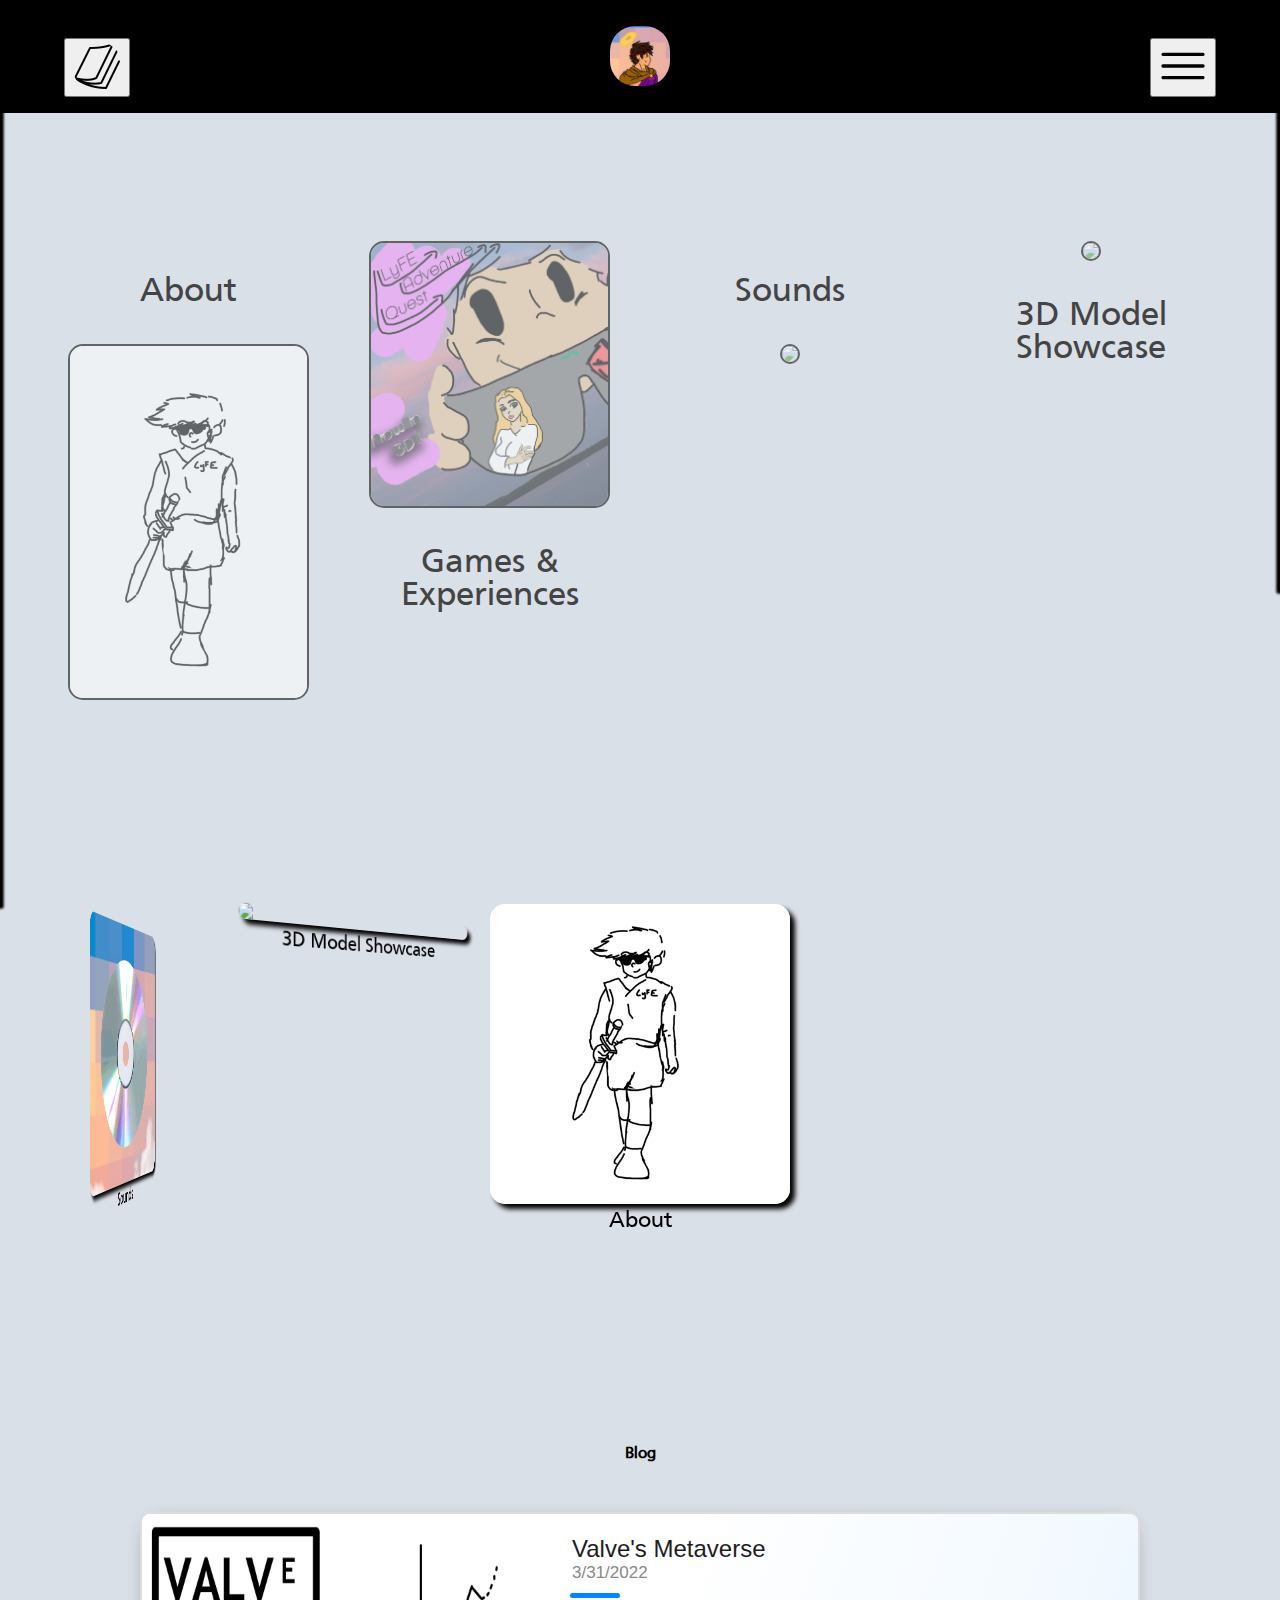
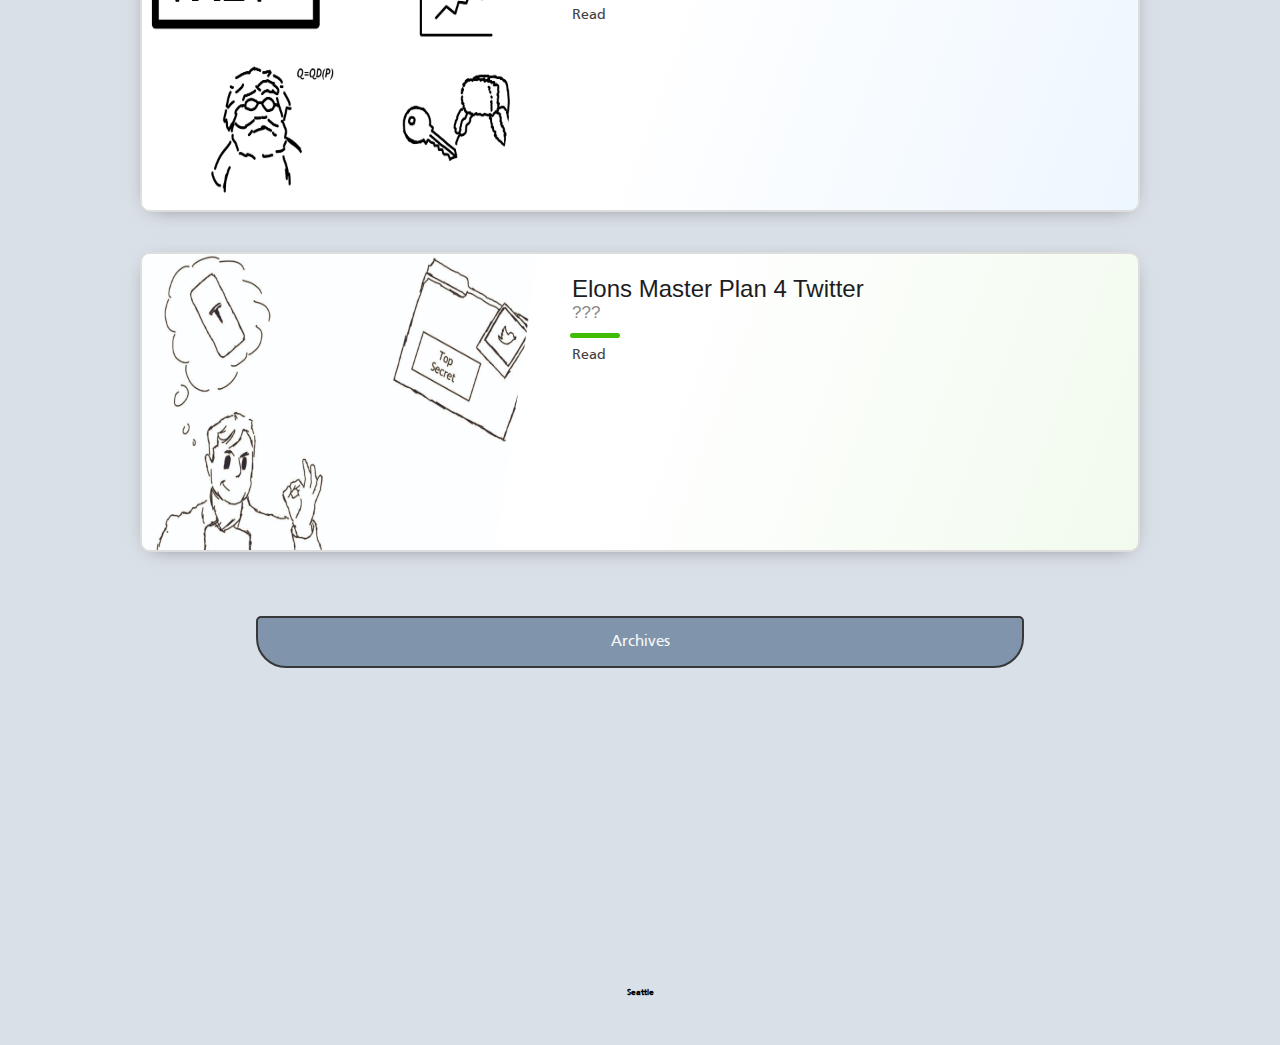
==== commit b22273a9: "doing some stuff" ====
--- a/index.html
+++ b/index.html
@@ -4,7 +4,7 @@
     <meta charset="UTF-8">
     <meta http-equiv="X-UA-Compatible" content="IE=edge">
     <meta name="viewport" content="width=device-width, initial-scale=1.0">
-    <title>/ G 0 n Z y /</title>
+    <title>/  /</title>
     <link rel="stylesheet" href="./sand.css">
     <link rel="stylesheet" href="https://unpkg.com/swiper/swiper-bundle.min.css"/>
     <link rel="icon" href="./img/iconHalo.png">
@@ -339,7 +339,7 @@
       <div class="projcard-innerbox">
         <img class="projcard-img" src="./img/blogArt/valveMeta.jpg" />
         <div class="projcard-textbox">
-          <div class="projcard-title">Valve Already Built The Metaverse</div>
+          <div class="projcard-title">Valve's Metaverse</div>
           <div class="projcard-subtitle">3/31/2022</div>
           <div class="projcard-bar"></div>
           <div class="projcard-description">Read</div>
@@ -354,7 +354,7 @@
 
 
 <a class="cardLink" href="./test.html"> 
-  <div class="projcard projcard-blue">
+  <div class="projcard projcard-green">
     <div class="projcard-innerbox">
       <img class="projcard-img" src="./img/blogArt/Twitter Master Plan.jpg" />
       <div class="projcard-textbox">
--- a/sand.css
+++ b/sand.css
@@ -782,6 +782,7 @@
   .projcard-title {
   font-family: 'Voces', 'Open Sans', arial, sans-serif;
   font-size: 24px;
+  color: #1d1d1f;
   }
   .projcard-subtitle {
   font-family: 'Voces', 'Open Sans', arial, sans-serif;
@@ -1408,7 +1409,7 @@
   .textBox{
       margin-left: 20%;
       margin-right: 20%;
-      text-align: left;
+      text-align: center;
       
   }
 
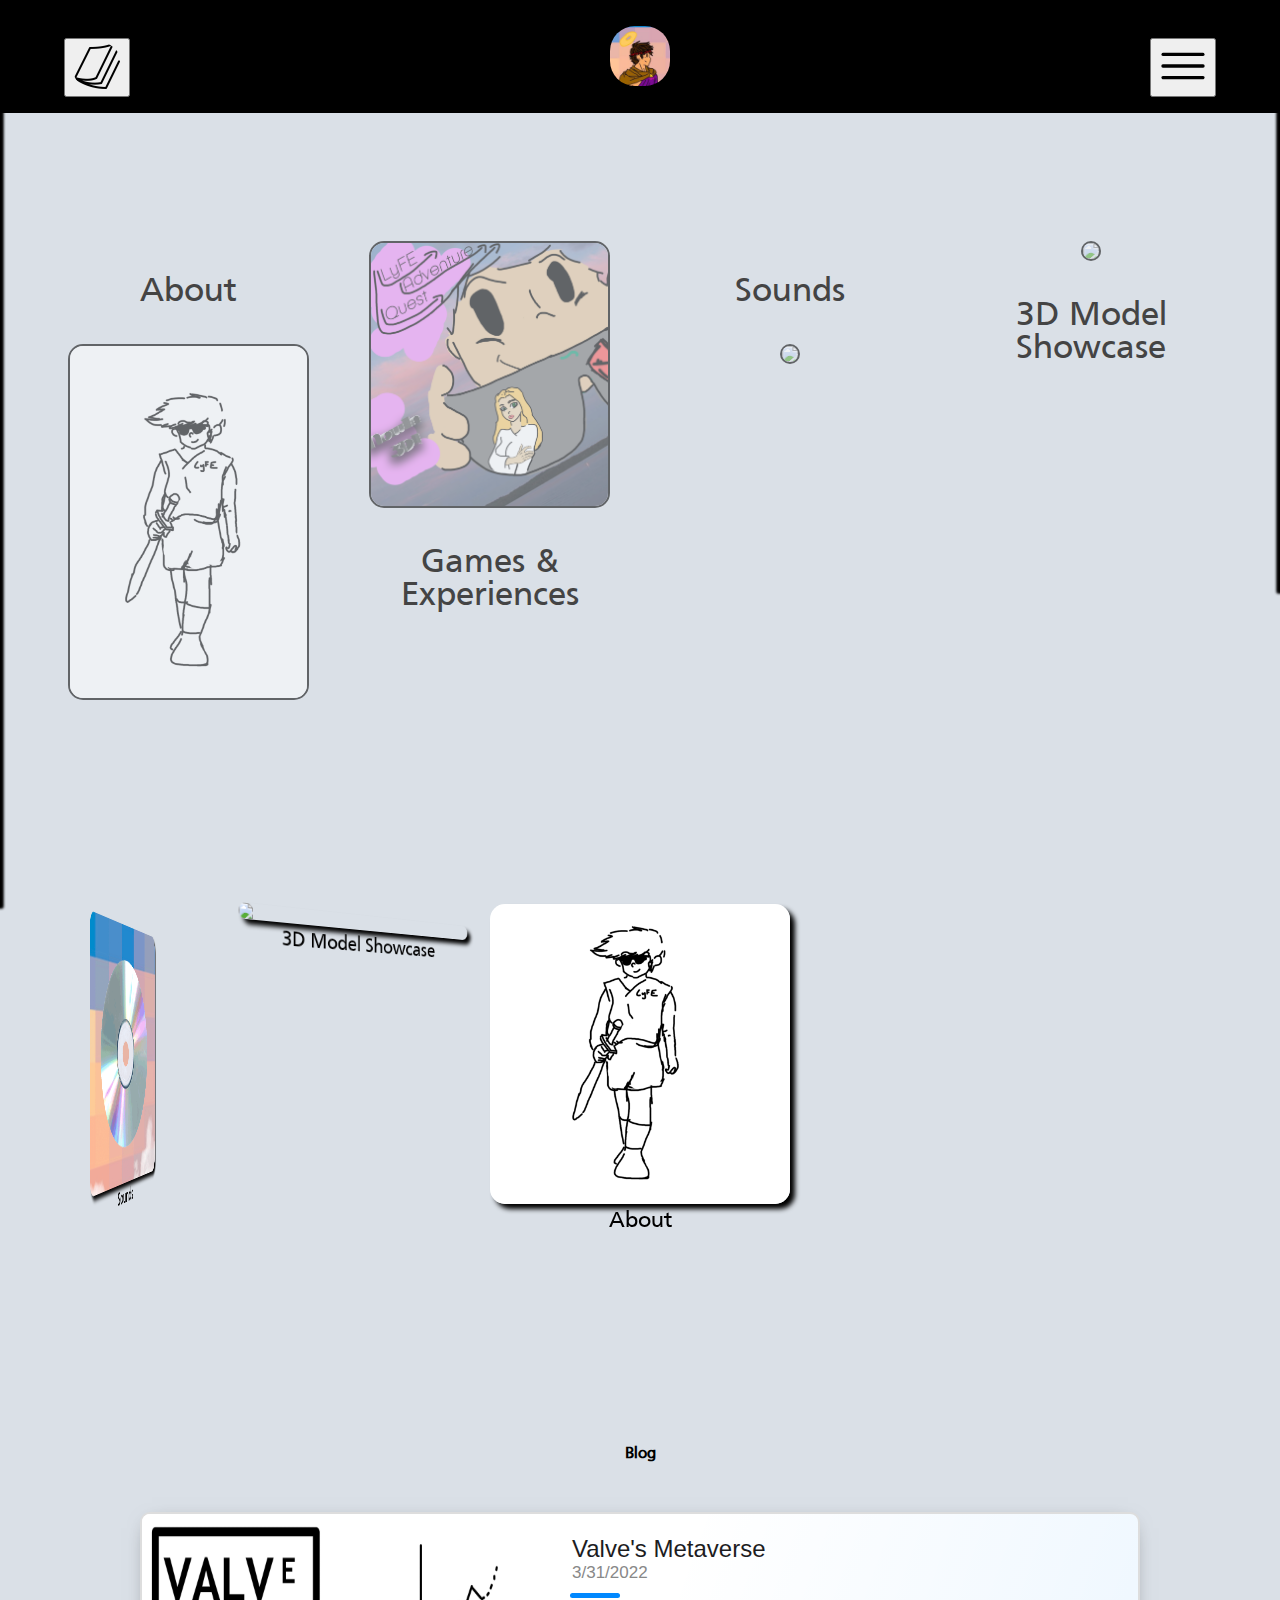
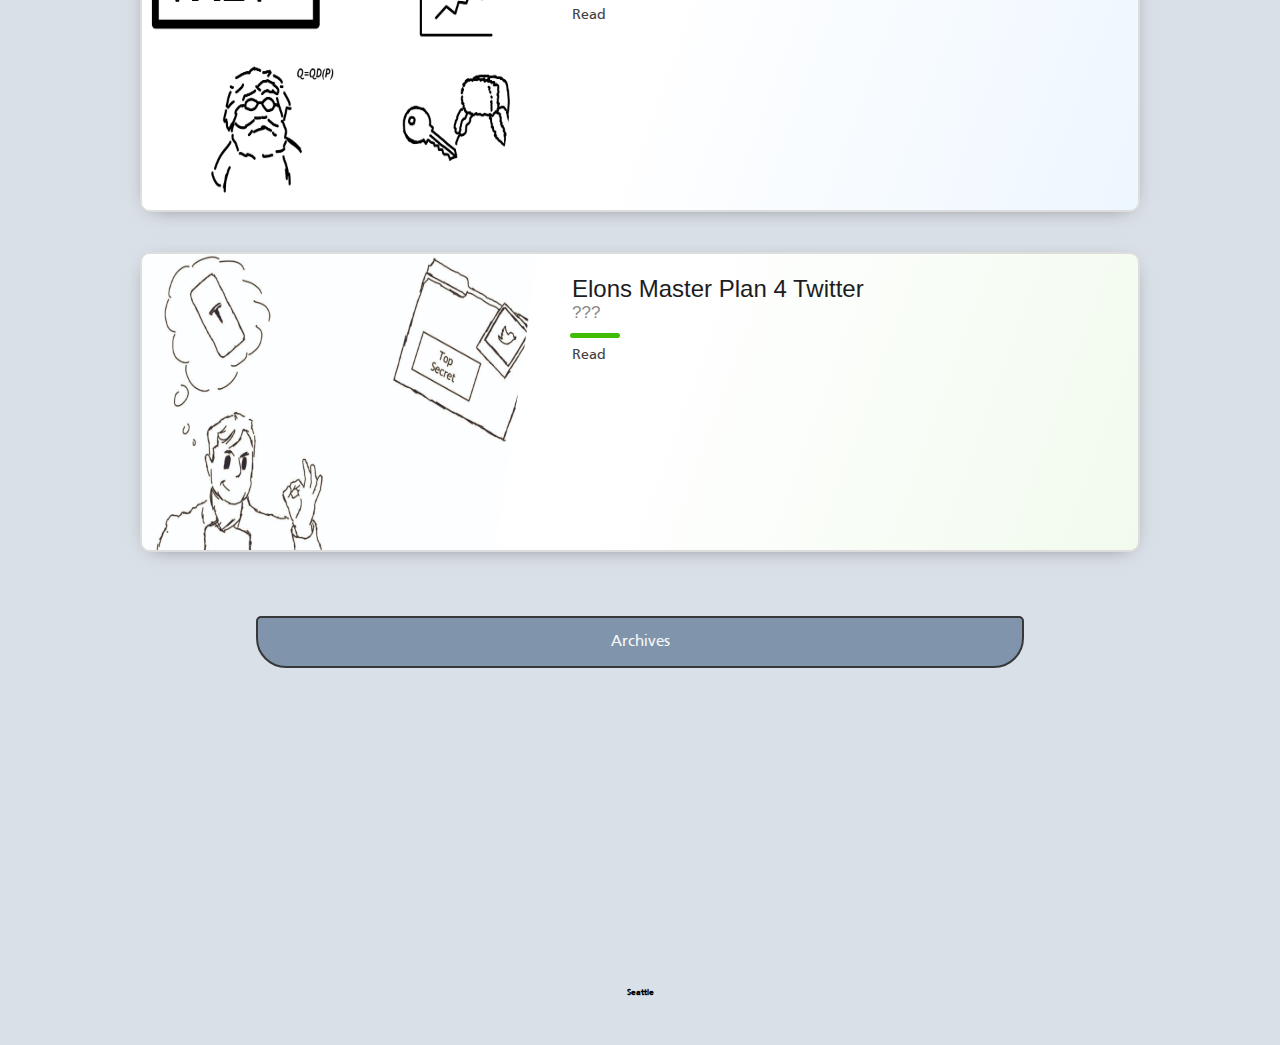
==== commit 47b311b2: "internet safari extravaganza" ====
--- a/index.html
+++ b/index.html
@@ -69,35 +69,10 @@
   
 
 
-
-<div class="projcard-container">
-		
-  <a class="cardLink" href="./test.html">  
-    <div  class="projcard projcard-red">
-      <div class="projcard-innerbox">
-        <img class="projcard-img" src="./img/blogArt/valveMeta.jpg" />
-        <div class="projcard-textbox">
-          <div class="projcard-title">Valve Meta</div>
-          <div class="projcard-subtitle">5/3/2022</div>
-          <div class="projcard-bar"></div>
-          <div class="projcard-description">Read</div>
-          <!-- <div class="projcard-tagbox">
-            <span class="projcard-tag">PHP</span>
-            <span class="projcard-tag">SQL</span>
-            <span class="projcard-tag">Database</span>
-          </div> -->
-        </div>
-      </div>
-    </div>
-  </a>
-
-</div>
-
-
 <div class="blogCardsGO">
 
   <div class="card">
-    <a class="cardLink" href="./test.html">
+    <a class="cardLink" href="./journal/entry1.html">
       <img class="blogImgGO" src="./img/blogArt/valveMeta.jpg">
       <p class="blogDate">5/3/2022</p>
       <p class="blogTitle">Valves Metaverse</p>
@@ -106,6 +81,8 @@
 
 
 </div>
+
+
 </div>
 
 </div>
--- a/sand.css
+++ b/sand.css
@@ -195,17 +195,21 @@
 
   background-color: #A4A7AA;
   text-align: center;
-  box-shadow: 5px 5px 5px;
+  box-shadow: 9px 9px 9px;
   
   border-radius: 15px;
+  margin-left: 5%;
+  margin-right: 5%;
   
 
 }
 
 .slideDivider{
 
-  box-shadow: 5px 5px 5px;
+  /* box-shadow: 5px 5px 5px black; */
   padding-top: 2px;
+  
+
 
 }
 
@@ -215,6 +219,7 @@
   
   margin-right: 5%;
   margin-left: 5%;
+  opacity: 100%;
 }
 
 .announceHeader{
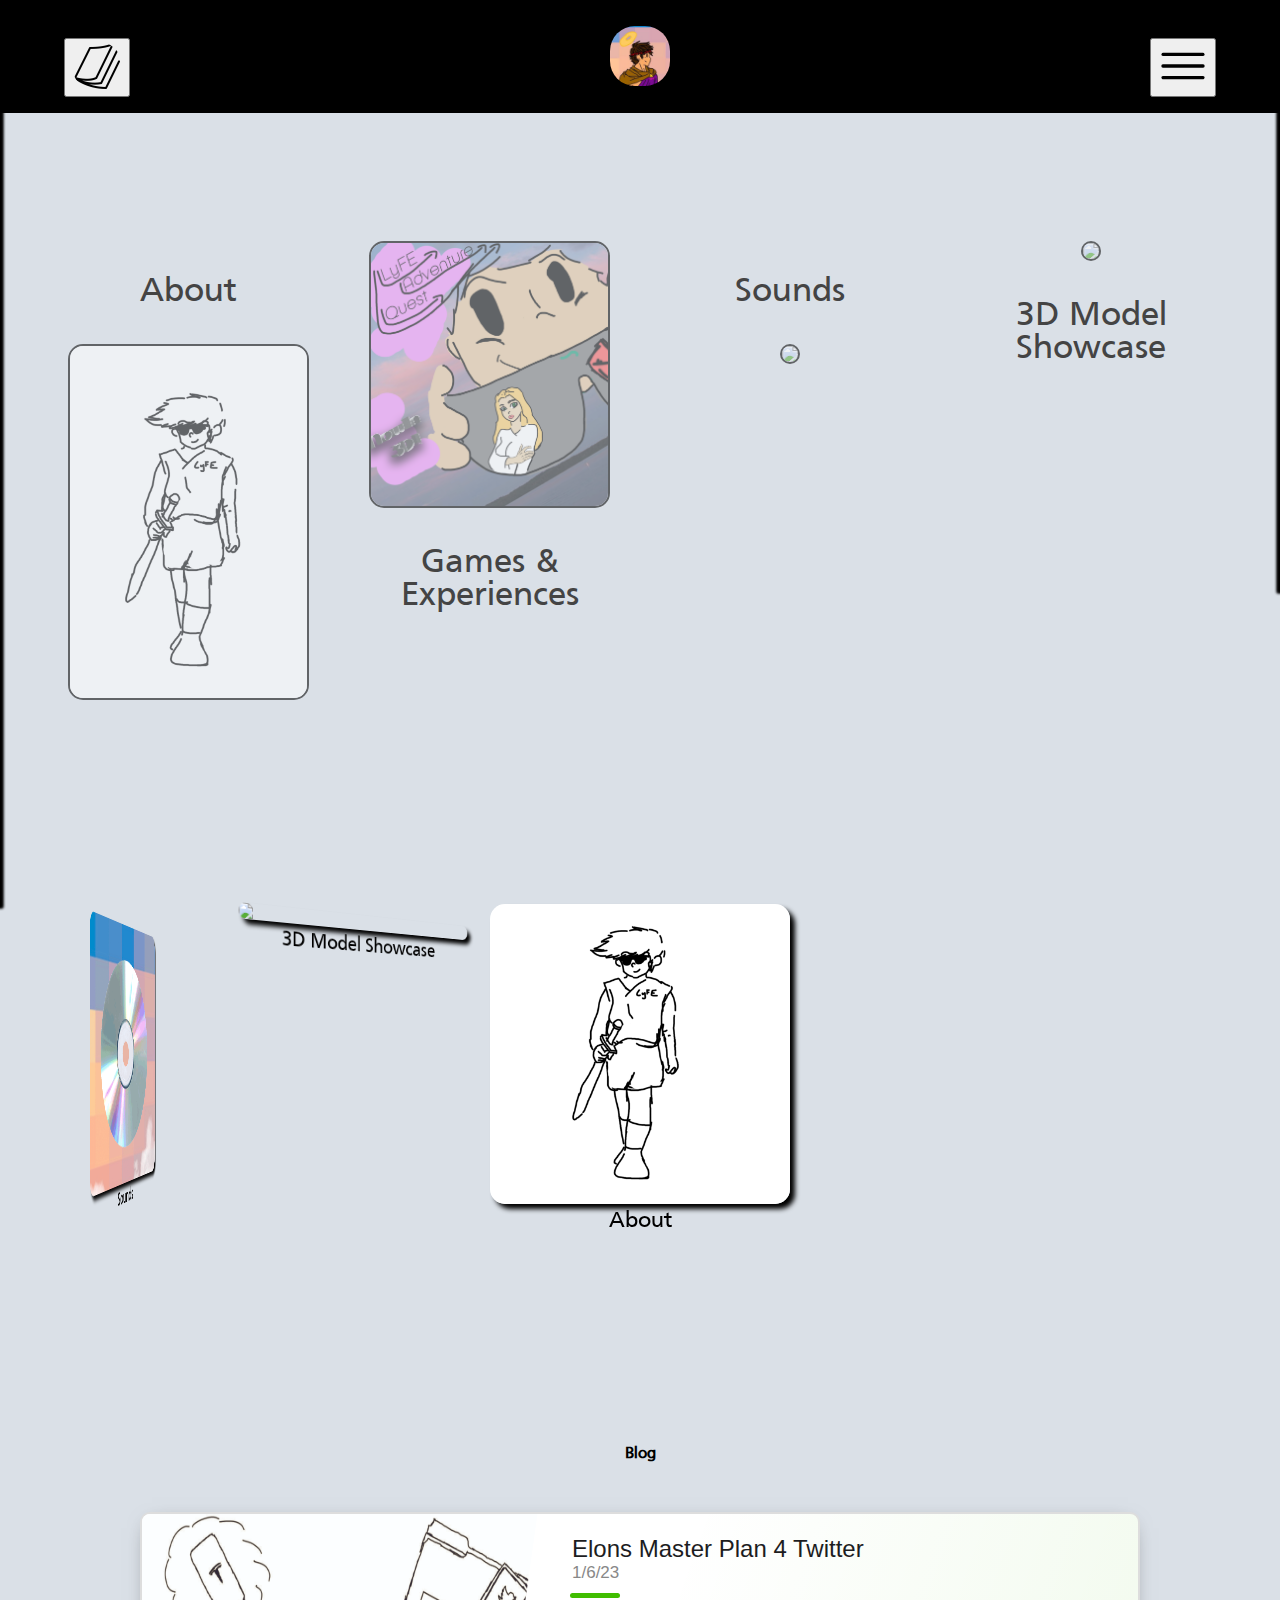
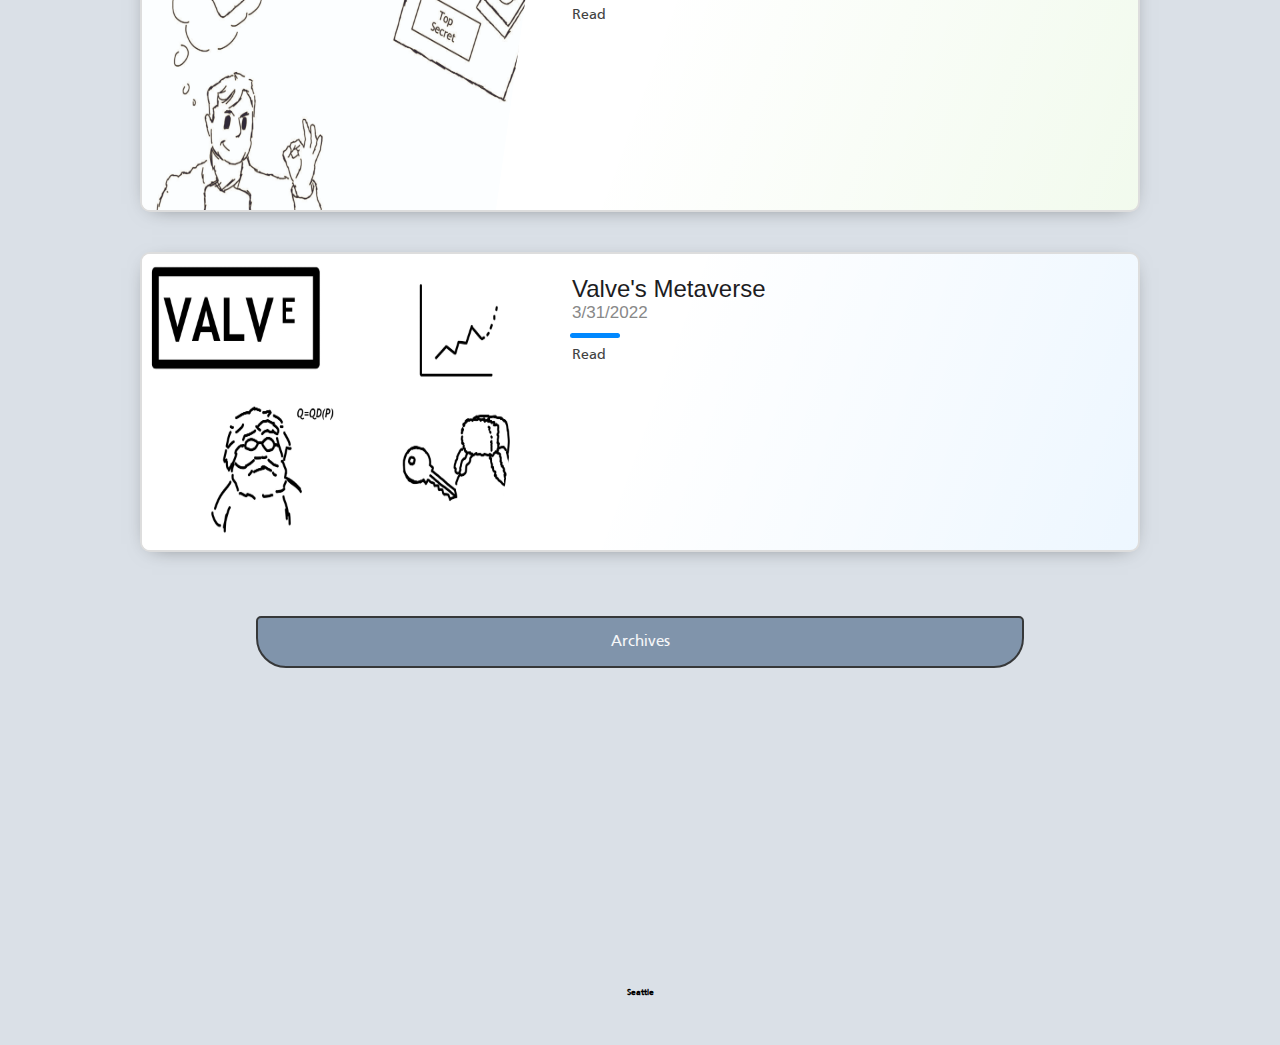
==== commit 741b60b1: "structured" ====
--- a/index.html
+++ b/index.html
@@ -309,6 +309,36 @@
       </div>
     </div>
   </a> -->
+
+
+
+
+  <a class="cardLink" href="./journal/entry2.html"> 
+    <div class="projcard projcard-green">
+      <div class="projcard-innerbox">
+        <img class="projcard-img" src="./img/blogArt/Twitter Master Plan.jpg" />
+        <div class="projcard-textbox">
+          <div class="projcard-title">Elons Master Plan 4 Twitter</div>
+          <div class="projcard-subtitle">1/6/23</div>
+          <div class="projcard-bar"></div>
+          <div class="projcard-description">Read</div>
+          <!-- <div class="projcard-tagbox">
+            <span class="projcard-tag">metaverse</span>
+            <span class="projcard-tag">CSS</span>
+          </div> -->
+        </div>
+      </div>
+    </div>
+  </a>
+
+
+
+
+
+
+
+
+
 
 
   <a class="cardLink" href="./journal/entry1.html"> 
@@ -330,23 +360,7 @@
   </a>
 
 
-<a class="cardLink" href="./test.html"> 
-  <div class="projcard projcard-green">
-    <div class="projcard-innerbox">
-      <img class="projcard-img" src="./img/blogArt/Twitter Master Plan.jpg" />
-      <div class="projcard-textbox">
-        <div class="projcard-title">Elons Master Plan 4 Twitter</div>
-        <div class="projcard-subtitle">???</div>
-        <div class="projcard-bar"></div>
-        <div class="projcard-description">Read</div>
-        <!-- <div class="projcard-tagbox">
-          <span class="projcard-tag">metaverse</span>
-          <span class="projcard-tag">CSS</span>
-        </div> -->
-      </div>
-    </div>
-  </div>
-</a>
+
 
 
   
@@ -365,6 +379,23 @@
     </a>
   </div> -->
 
+
+
+
+  <div class="card">
+    <a class="cardLink" href="./journal/entry2.html">
+      <img class="blogImgGO" src="./img/blogArt/Twitter Master Plan.jpg">
+      <p class="blogDate">1/6/23</p>
+      <p class="blogTitle">Elons Master Plan 4 Twitter</p>
+    </a>
+  </div>
+
+
+
+
+
+
+
   <div class="card">
     <a class="cardLink" href="./journal/entry1.html">
       <img class="blogImgGO" src="./img/blogArt/valveMeta.jpg">
@@ -374,13 +405,6 @@
   </div>
 
 
-<div class="card">
-  <a class="cardLink" href="./test.html">
-    <img class="blogImgGO" src="./img/blogArt/Twitter Master Plan.jpg">
-    <p class="blogDate">???</p>
-    <p class="blogTitle">Elons Master Plan 4 Twitter</p>
-  </a>
-</div>
 
 
 
--- a/sand.css
+++ b/sand.css
@@ -981,6 +981,7 @@
 
 .cardLink{
 text-decoration: none;
+opacity: 100%;
 
 }
 
@@ -1415,7 +1416,27 @@
       margin-left: 20%;
       margin-right: 20%;
       text-align: center;
+      border: solid black;
+      border-radius: 15px;
+      padding: 2%;
       
+  }
+
+
+
+
+
+  @media only screen and (max-width: 850px) {
+
+
+  .textBoxMobile{
+
+    margin-left: 10%;
+      margin-right: 10%;
+      padding: 5%;
+
+  }
+
   }
 
 /* END OF ABOUT ME CSS */
